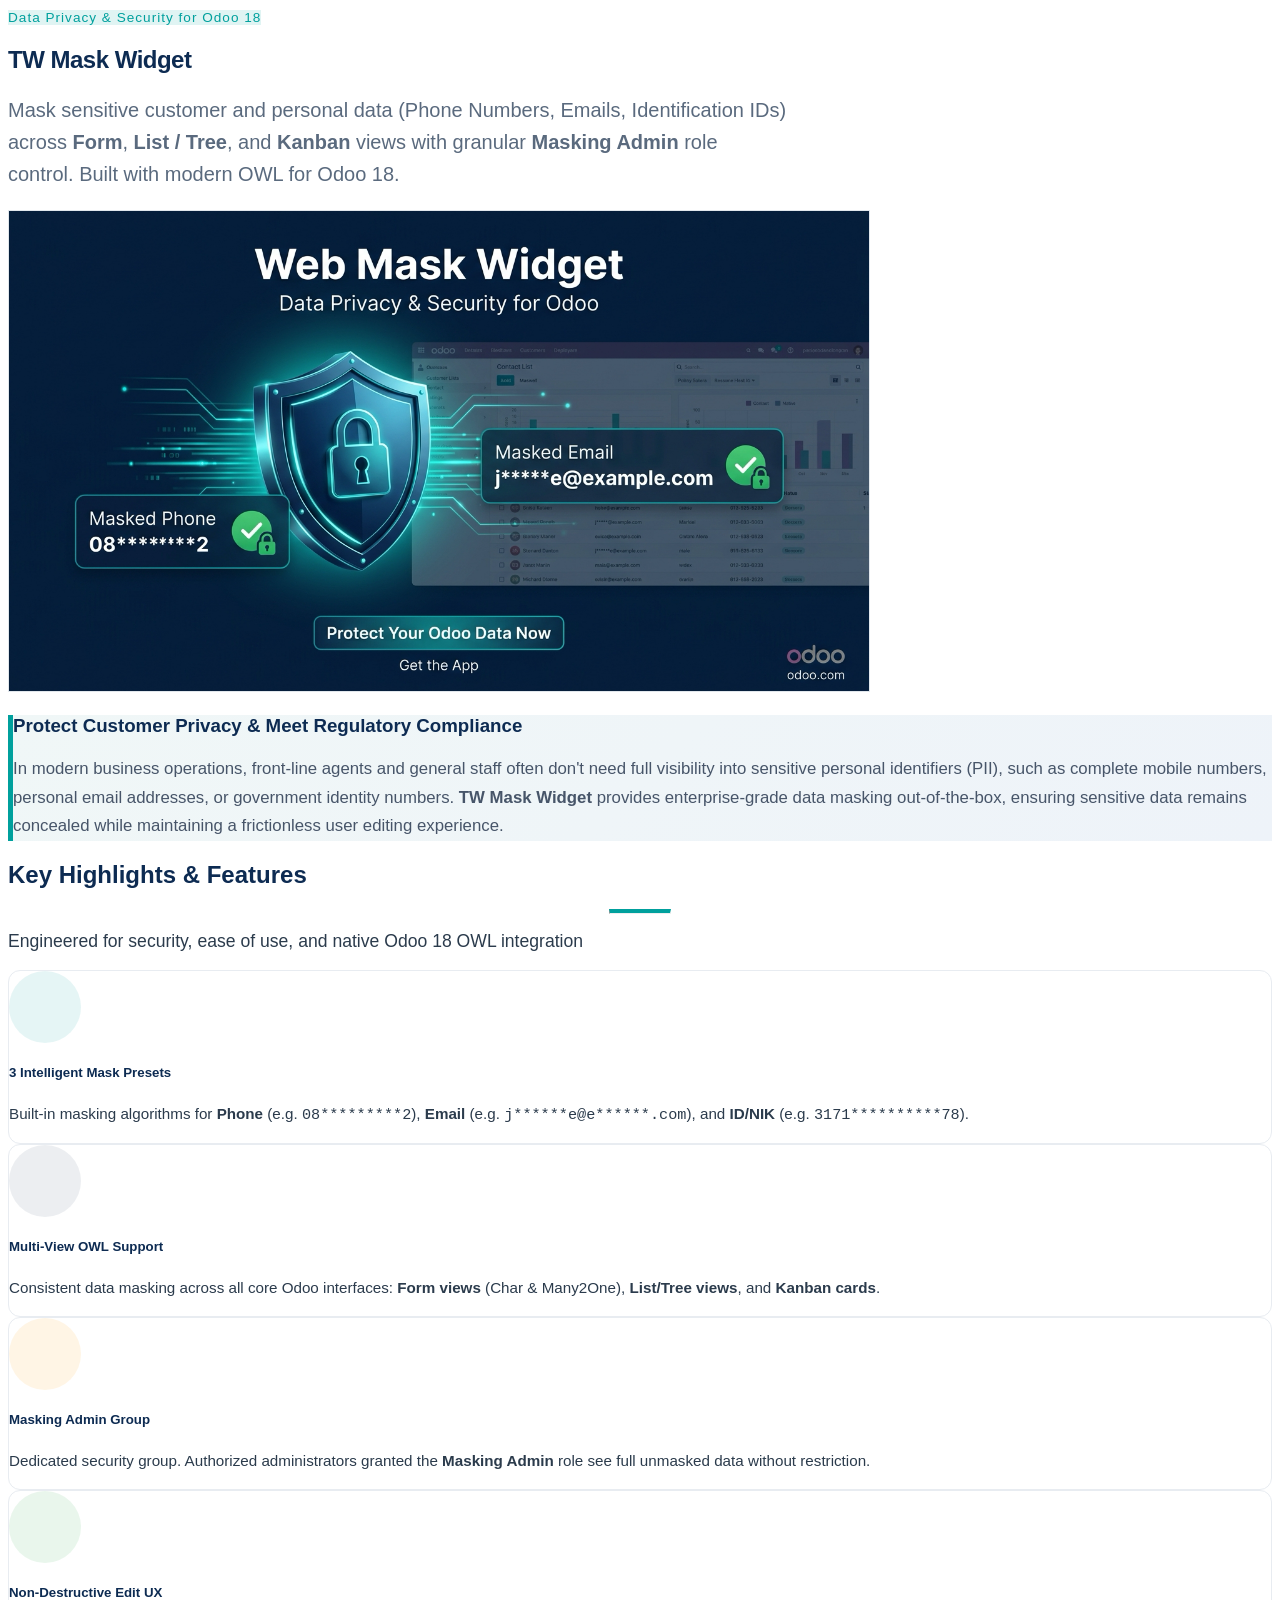
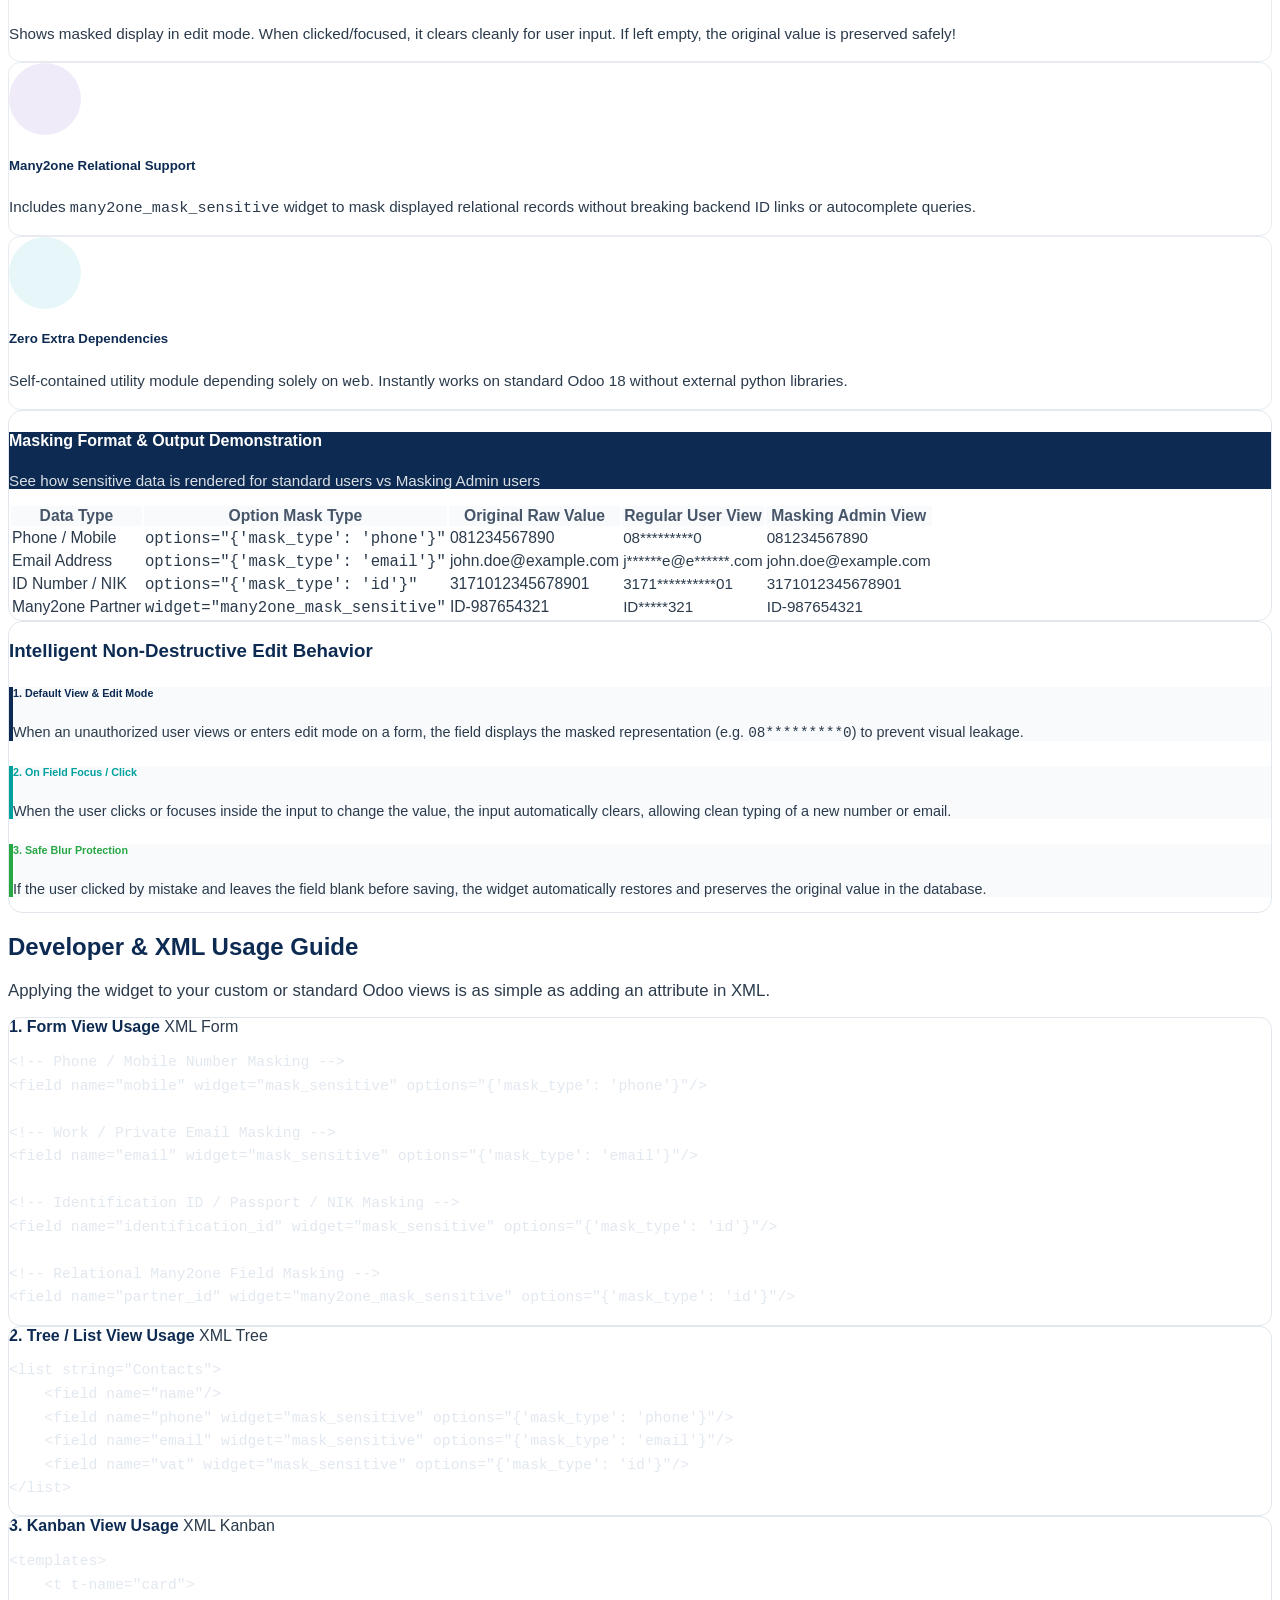
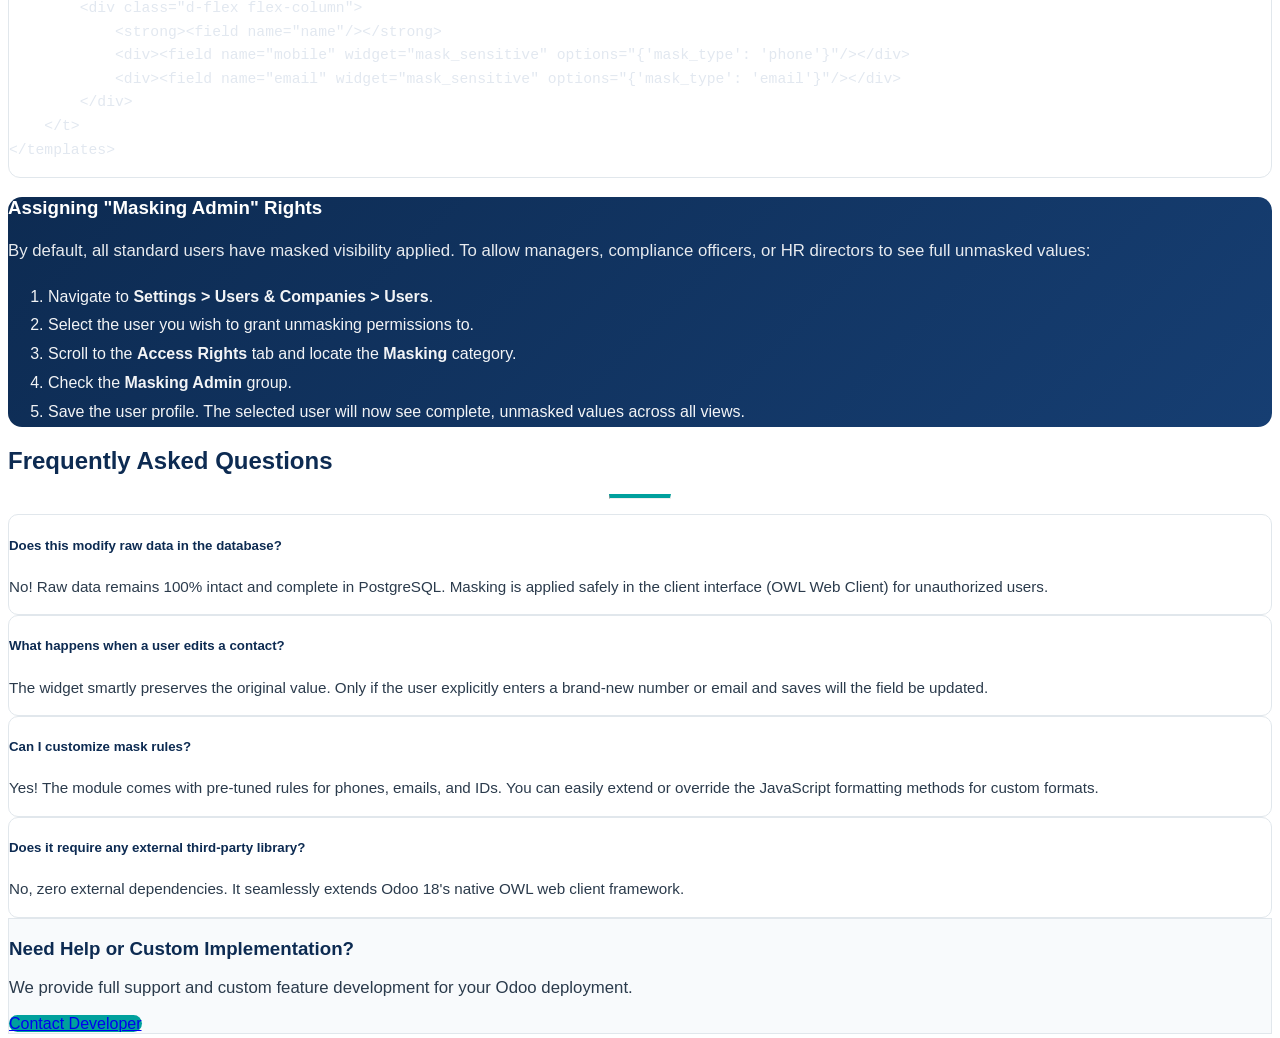
==== tw_mask_widget/static/description/index.html @ f4b7286c "ADD : Mask widget" ====
<!DOCTYPE html>
<html lang="en">
<head>
    <meta charset="UTF-8">
    <meta name="viewport" content="width=device-width, initial-scale=1.0">
    <title>TW Mask Widget</title>
</head>
<body>
    <section class="container mt-5 mb-5" style="font-family: 'Inter', -apple-system, BlinkMacSystemFont, 'Segoe UI', Roboto, Helvetica, Arial, sans-serif; color: #2b3b4c;">
        
        <!-- Header / Hero Section -->
        <div class="row">
            <div class="col-12 text-center">
                <span class="badge badge-pill px-3 py-2 mb-3 text-uppercase font-weight-bold" style="background-color: rgba(0, 160, 157, 0.12); color: #00a09d; letter-spacing: 1px; font-size: 0.85rem;">
                    Data Privacy & Security for Odoo 18
                </span>
                <h1 class="display-4 font-weight-bold" style="color: #0d2b52; margin-bottom: 12px; letter-spacing: -0.5px;">
                    TW Mask Widget
                </h1>
                <p class="lead mx-auto" style="color: #5a6a7e; font-size: 1.25rem; max-width: 780px; line-height: 1.6;">
                    Mask sensitive customer and personal data (Phone Numbers, Emails, Identification IDs) across <strong>Form</strong>, <strong>List / Tree</strong>, and <strong>Kanban</strong> views with granular <strong>Masking Admin</strong> role control. Built with modern OWL for Odoo 18.
                </p>
                <div class="mt-4 text-center">
                    <img src="banner.png" alt="TW Mask Widget Banner" class="img-fluid rounded shadow-lg mx-auto d-block w-100" style="max-height: 480px; object-fit: cover; border: 1px solid #e1e7ec;" />
                </div>
            </div>
        </div>

        <!-- Value Proposition / Why this Module -->
        <div class="row mt-5 pt-3">
            <div class="col-lg-10 offset-lg-1">
                <div class="p-4 p-md-5 rounded shadow-sm" style="background: linear-gradient(135deg, #f0f7f7 0%, #eef3f9 100%); border-left: 5px solid #00a09d;">
                    <h3 class="font-weight-bold mb-3" style="color: #0d2b52;">
                        <i class="fa fa-shield mr-2" style="color: #00a09d;"></i> Protect Customer Privacy & Meet Regulatory Compliance
                    </h3>
                    <p style="font-size: 1.05rem; line-height: 1.7; color: #475569; margin-bottom: 0;">
                        In modern business operations, front-line agents and general staff often don't need full visibility into sensitive personal identifiers (PII), such as complete mobile numbers, personal email addresses, or government identity numbers. <strong>TW Mask Widget</strong> provides enterprise-grade data masking out-of-the-box, ensuring sensitive data remains concealed while maintaining a frictionless user editing experience.
                    </p>
                </div>
            </div>
        </div>

        <!-- Key Features Section -->
        <div class="row mt-5 pt-4">
            <div class="col-md-12 text-center mb-5">
                <h2 class="font-weight-bold" style="color: #0d2b52;">Key Highlights & Features</h2>
                <hr style="width: 60px; border-top: 4px solid #00a09d; margin: 15px auto;" />
                <p class="text-muted" style="font-size: 1.1rem;">Engineered for security, ease of use, and native Odoo 18 OWL integration</p>
            </div>

            <!-- Feature 1 -->
            <div class="col-md-4 mb-4">
                <div class="card h-100 shadow-sm border-0" style="transition: transform 0.25s ease, box-shadow 0.25s ease; border-radius: 12px; border: 1px solid #e8ecf1;" onmouseover="this.style.transform='translateY(-6px)'; this.style.boxShadow='0 12px 24px rgba(13,43,82,0.1)';" onmouseout="this.style.transform='translateY(0)'; this.style.boxShadow='0 .125rem .25rem rgba(0,0,0,.075)';">
                    <div class="card-body p-4 text-center">
                        <div class="d-inline-flex align-items-center justify-content-center mb-3" style="width: 72px; height: 72px; border-radius: 50%; background: rgba(0, 160, 157, 0.1);">
                            <i class="fa fa-eye-slash fa-2x" style="color: #00a09d;"></i>
                        </div>
                        <h5 class="font-weight-bold mb-2" style="color: #0d2b52;">3 Intelligent Mask Presets</h5>
                        <p class="text-muted" style="font-size: 0.95rem; line-height: 1.6;">
                            Built-in masking algorithms for <strong>Phone</strong> (e.g. <code>08*********2</code>), <strong>Email</strong> (e.g. <code>j******e@e******.com</code>), and <strong>ID/NIK</strong> (e.g. <code>3171**********78</code>).
                        </p>
                    </div>
                </div>
            </div>

            <!-- Feature 2 -->
            <div class="col-md-4 mb-4">
                <div class="card h-100 shadow-sm border-0" style="transition: transform 0.25s ease, box-shadow 0.25s ease; border-radius: 12px; border: 1px solid #e8ecf1;" onmouseover="this.style.transform='translateY(-6px)'; this.style.boxShadow='0 12px 24px rgba(13,43,82,0.1)';" onmouseout="this.style.transform='translateY(0)'; this.style.boxShadow='0 .125rem .25rem rgba(0,0,0,.075)';">
                    <div class="card-body p-4 text-center">
                        <div class="d-inline-flex align-items-center justify-content-center mb-3" style="width: 72px; height: 72px; border-radius: 50%; background: rgba(13, 43, 82, 0.08);">
                            <i class="fa fa-desktop fa-2x" style="color: #0d2b52;"></i>
                        </div>
                        <h5 class="font-weight-bold mb-2" style="color: #0d2b52;">Multi-View OWL Support</h5>
                        <p class="text-muted" style="font-size: 0.95rem; line-height: 1.6;">
                            Consistent data masking across all core Odoo interfaces: <strong>Form views</strong> (Char & Many2One), <strong>List/Tree views</strong>, and <strong>Kanban cards</strong>.
                        </p>
                    </div>
                </div>
            </div>

            <!-- Feature 3 -->
            <div class="col-md-4 mb-4">
                <div class="card h-100 shadow-sm border-0" style="transition: transform 0.25s ease, box-shadow 0.25s ease; border-radius: 12px; border: 1px solid #e8ecf1;" onmouseover="this.style.transform='translateY(-6px)'; this.style.boxShadow='0 12px 24px rgba(13,43,82,0.1)';" onmouseout="this.style.transform='translateY(0)'; this.style.boxShadow='0 .125rem .25rem rgba(0,0,0,.075)';">
                    <div class="card-body p-4 text-center">
                        <div class="d-inline-flex align-items-center justify-content-center mb-3" style="width: 72px; height: 72px; border-radius: 50%; background: rgba(255, 152, 0, 0.1);">
                            <i class="fa fa-user-secret fa-2x" style="color: #ff9800;"></i>
                        </div>
                        <h5 class="font-weight-bold mb-2" style="color: #0d2b52;">Masking Admin Group</h5>
                        <p class="text-muted" style="font-size: 0.95rem; line-height: 1.6;">
                            Dedicated security group. Authorized administrators granted the <strong>Masking Admin</strong> role see full unmasked data without restriction.
                        </p>
                    </div>
                </div>
            </div>

            <!-- Feature 4 -->
            <div class="col-md-4 mb-4">
                <div class="card h-100 shadow-sm border-0" style="transition: transform 0.25s ease, box-shadow 0.25s ease; border-radius: 12px; border: 1px solid #e8ecf1;" onmouseover="this.style.transform='translateY(-6px)'; this.style.boxShadow='0 12px 24px rgba(13,43,82,0.1)';" onmouseout="this.style.transform='translateY(0)'; this.style.boxShadow='0 .125rem .25rem rgba(0,0,0,.075)';">
                    <div class="card-body p-4 text-center">
                        <div class="d-inline-flex align-items-center justify-content-center mb-3" style="width: 72px; height: 72px; border-radius: 50%; background: rgba(40, 167, 69, 0.1);">
                            <i class="fa fa-edit fa-2x" style="color: #28a745;"></i>
                        </div>
                        <h5 class="font-weight-bold mb-2" style="color: #0d2b52;">Non-Destructive Edit UX</h5>
                        <p class="text-muted" style="font-size: 0.95rem; line-height: 1.6;">
                            Shows masked display in edit mode. When clicked/focused, it clears cleanly for user input. If left empty, the original value is preserved safely!
                        </p>
                    </div>
                </div>
            </div>

            <!-- Feature 5 -->
            <div class="col-md-4 mb-4">
                <div class="card h-100 shadow-sm border-0" style="transition: transform 0.25s ease, box-shadow 0.25s ease; border-radius: 12px; border: 1px solid #e8ecf1;" onmouseover="this.style.transform='translateY(-6px)'; this.style.boxShadow='0 12px 24px rgba(13,43,82,0.1)';" onmouseout="this.style.transform='translateY(0)'; this.style.boxShadow='0 .125rem .25rem rgba(0,0,0,.075)';">
                    <div class="card-body p-4 text-center">
                        <div class="d-inline-flex align-items-center justify-content-center mb-3" style="width: 72px; height: 72px; border-radius: 50%; background: rgba(111, 66, 193, 0.1);">
                            <i class="fa fa-link fa-2x" style="color: #6f42c1;"></i>
                        </div>
                        <h5 class="font-weight-bold mb-2" style="color: #0d2b52;">Many2one Relational Support</h5>
                        <p class="text-muted" style="font-size: 0.95rem; line-height: 1.6;">
                            Includes <code>many2one_mask_sensitive</code> widget to mask displayed relational records without breaking backend ID links or autocomplete queries.
                        </p>
                    </div>
                </div>
            </div>

            <!-- Feature 6 -->
            <div class="col-md-4 mb-4">
                <div class="card h-100 shadow-sm border-0" style="transition: transform 0.25s ease, box-shadow 0.25s ease; border-radius: 12px; border: 1px solid #e8ecf1;" onmouseover="this.style.transform='translateY(-6px)'; this.style.boxShadow='0 12px 24px rgba(13,43,82,0.1)';" onmouseout="this.style.transform='translateY(0)'; this.style.boxShadow='0 .125rem .25rem rgba(0,0,0,.075)';">
                    <div class="card-body p-4 text-center">
                        <div class="d-inline-flex align-items-center justify-content-center mb-3" style="width: 72px; height: 72px; border-radius: 50%; background: rgba(23, 162, 184, 0.1);">
                            <i class="fa fa-bolt fa-2x" style="color: #17a2b8;"></i>
                        </div>
                        <h5 class="font-weight-bold mb-2" style="color: #0d2b52;">Zero Extra Dependencies</h5>
                        <p class="text-muted" style="font-size: 0.95rem; line-height: 1.6;">
                            Self-contained utility module depending solely on <code>web</code>. Instantly works on standard Odoo 18 without external python libraries.
                        </p>
                    </div>
                </div>
            </div>
        </div>

        <!-- Masking Demonstration Section -->
        <div class="row mt-5 pt-3">
            <div class="col-md-12">
                <div class="card shadow-sm border-0" style="border-radius: 14px; overflow: hidden; border: 1px solid #e1e7ec;">
                    <div class="card-header p-4" style="background: #0d2b52; color: #fff;">
                        <h4 class="font-weight-bold mb-1"><i class="fa fa-table mr-2" style="color: #00a09d;"></i> Masking Format & Output Demonstration</h4>
                        <p class="mb-0 text-light" style="font-size: 0.95rem; opacity: 0.85;">See how sensitive data is rendered for standard users vs Masking Admin users</p>
                    </div>
                    <div class="card-body p-0">
                        <div class="table-responsive">
                            <table class="table table-hover mb-0" style="font-size: 0.98rem;">
                                <thead style="background-color: #f8fafc; color: #475569;">
                                    <tr>
                                        <th class="p-3">Data Type</th>
                                        <th class="p-3">Option Mask Type</th>
                                        <th class="p-3">Original Raw Value</th>
                                        <th class="p-3">Regular User View</th>
                                        <th class="p-3">Masking Admin View</th>
                                    </tr>
                                </thead>
                                <tbody>
                                    <tr>
                                        <td class="p-3 align-middle font-weight-bold text-dark"><i class="fa fa-phone mr-2 text-info"></i> Phone / Mobile</td>
                                        <td class="p-3 align-middle"><code>options="{'mask_type': 'phone'}"</code></td>
                                        <td class="p-3 align-middle font-italic text-muted">081234567890</td>
                                        <td class="p-3 align-middle"><span class="badge badge-warning px-2 py-1" style="font-size: 0.95rem;">08*********0</span></td>
                                        <td class="p-3 align-middle"><span class="badge badge-success px-2 py-1" style="font-size: 0.95rem;">081234567890</span></td>
                                    </tr>
                                    <tr>
                                        <td class="p-3 align-middle font-weight-bold text-dark"><i class="fa fa-envelope mr-2 text-warning"></i> Email Address</td>
                                        <td class="p-3 align-middle"><code>options="{'mask_type': 'email'}"</code></td>
                                        <td class="p-3 align-middle font-italic text-muted">john.doe@example.com</td>
                                        <td class="p-3 align-middle"><span class="badge badge-warning px-2 py-1" style="font-size: 0.95rem;">j******e@e******.com</span></td>
                                        <td class="p-3 align-middle"><span class="badge badge-success px-2 py-1" style="font-size: 0.95rem;">john.doe@example.com</span></td>
                                    </tr>
                                    <tr>
                                        <td class="p-3 align-middle font-weight-bold text-dark"><i class="fa fa-id-card-o mr-2 text-danger"></i> ID Number / NIK</td>
                                        <td class="p-3 align-middle"><code>options="{'mask_type': 'id'}"</code></td>
                                        <td class="p-3 align-middle font-italic text-muted">3171012345678901</td>
                                        <td class="p-3 align-middle"><span class="badge badge-warning px-2 py-1" style="font-size: 0.95rem;">3171**********01</span></td>
                                        <td class="p-3 align-middle"><span class="badge badge-success px-2 py-1" style="font-size: 0.95rem;">3171012345678901</span></td>
                                    </tr>
                                    <tr>
                                        <td class="p-3 align-middle font-weight-bold text-dark"><i class="fa fa-link mr-2 text-primary"></i> Many2one Partner</td>
                                        <td class="p-3 align-middle"><code>widget="many2one_mask_sensitive"</code></td>
                                        <td class="p-3 align-middle font-italic text-muted">ID-987654321</td>
                                        <td class="p-3 align-middle"><span class="badge badge-warning px-2 py-1" style="font-size: 0.95rem;">ID*****321</span></td>
                                        <td class="p-3 align-middle"><span class="badge badge-success px-2 py-1" style="font-size: 0.95rem;">ID-987654321</span></td>
                                    </tr>
                                </tbody>
                            </table>
                        </div>
                    </div>
                </div>
            </div>
        </div>

        <!-- How It Works in Edit Mode -->
        <div class="row mt-5 pt-3">
            <div class="col-md-12">
                <div class="p-4 p-md-5 rounded shadow-sm" style="background: #ffffff; border: 1px solid #e1e7ec; border-radius: 14px;">
                    <h3 class="font-weight-bold mb-4" style="color: #0d2b52;">
                        <i class="fa fa-refresh mr-2" style="color: #00a09d;"></i> Intelligent Non-Destructive Edit Behavior
                    </h3>
                    <div class="row">
                        <div class="col-md-4 mb-3">
                            <div class="p-3 rounded h-100" style="background-color: #f8fafc; border-left: 4px solid #0d2b52;">
                                <h6 class="font-weight-bold" style="color: #0d2b52;">1. Default View & Edit Mode</h6>
                                <p class="text-muted mb-0" style="font-size: 0.9rem;">
                                    When an unauthorized user views or enters edit mode on a form, the field displays the masked representation (e.g. <code>08*********0</code>) to prevent visual leakage.
                                </p>
                            </div>
                        </div>
                        <div class="col-md-4 mb-3">
                            <div class="p-3 rounded h-100" style="background-color: #f8fafc; border-left: 4px solid #00a09d;">
                                <h6 class="font-weight-bold" style="color: #00a09d;">2. On Field Focus / Click</h6>
                                <p class="text-muted mb-0" style="font-size: 0.9rem;">
                                    When the user clicks or focuses inside the input to change the value, the input automatically clears, allowing clean typing of a new number or email.
                                </p>
                            </div>
                        </div>
                        <div class="col-md-4 mb-3">
                            <div class="p-3 rounded h-100" style="background-color: #f8fafc; border-left: 4px solid #28a745;">
                                <h6 class="font-weight-bold" style="color: #28a745;">3. Safe Blur Protection</h6>
                                <p class="text-muted mb-0" style="font-size: 0.9rem;">
                                    If the user clicked by mistake and leaves the field blank before saving, the widget automatically restores and preserves the original value in the database.
                                </p>
                            </div>
                        </div>
                    </div>
                </div>
            </div>
        </div>

        <!-- Technical Implementation & Code Snippets -->
        <div class="row mt-5 pt-3">
            <div class="col-md-12">
                <h2 class="font-weight-bold text-center mb-4" style="color: #0d2b52;">Developer & XML Usage Guide</h2>
                <p class="text-center text-muted mb-5" style="font-size: 1.05rem;">Applying the widget to your custom or standard Odoo views is as simple as adding an attribute in XML.</p>

                <!-- Code Example 1: Form View -->
                <div class="card shadow-sm border-0 mb-4" style="border-radius: 12px; border: 1px solid #e1e7ec; overflow: hidden;">
                    <div class="card-header bg-light d-flex align-items-center justify-content-between p-3">
                        <strong style="color: #0d2b52;"><i class="fa fa-code mr-2 text-primary"></i> 1. Form View Usage</strong>
                        <span class="badge badge-secondary">XML Form</span>
                    </div>
                    <div class="card-body p-0">
                        <pre class="bg-dark text-light p-4 mb-0" style="font-size: 0.92rem; overflow-x: auto; line-height: 1.6;"><code style="color: #e2e8f0;">&lt;!-- Phone / Mobile Number Masking --&gt;
&lt;field name="mobile" widget="mask_sensitive" options="{'mask_type': 'phone'}"/&gt;

&lt;!-- Work / Private Email Masking --&gt;
&lt;field name="email" widget="mask_sensitive" options="{'mask_type': 'email'}"/&gt;

&lt;!-- Identification ID / Passport / NIK Masking --&gt;
&lt;field name="identification_id" widget="mask_sensitive" options="{'mask_type': 'id'}"/&gt;

&lt;!-- Relational Many2one Field Masking --&gt;
&lt;field name="partner_id" widget="many2one_mask_sensitive" options="{'mask_type': 'id'}"/&gt;</code></pre>
                    </div>
                </div>

                <!-- Code Example 2: Tree / List View -->
                <div class="card shadow-sm border-0 mb-4" style="border-radius: 12px; border: 1px solid #e1e7ec; overflow: hidden;">
                    <div class="card-header bg-light d-flex align-items-center justify-content-between p-3">
                        <strong style="color: #0d2b52;"><i class="fa fa-list mr-2 text-success"></i> 2. Tree / List View Usage</strong>
                        <span class="badge badge-secondary">XML Tree</span>
                    </div>
                    <div class="card-body p-0">
                        <pre class="bg-dark text-light p-4 mb-0" style="font-size: 0.92rem; overflow-x: auto; line-height: 1.6;"><code style="color: #e2e8f0;">&lt;list string="Contacts"&gt;
    &lt;field name="name"/&gt;
    &lt;field name="phone" widget="mask_sensitive" options="{'mask_type': 'phone'}"/&gt;
    &lt;field name="email" widget="mask_sensitive" options="{'mask_type': 'email'}"/&gt;
    &lt;field name="vat" widget="mask_sensitive" options="{'mask_type': 'id'}"/&gt;
&lt;/list&gt;</code></pre>
                    </div>
                </div>

                <!-- Code Example 3: Kanban View -->
                <div class="card shadow-sm border-0 mb-4" style="border-radius: 12px; border: 1px solid #e1e7ec; overflow: hidden;">
                    <div class="card-header bg-light d-flex align-items-center justify-content-between p-3">
                        <strong style="color: #0d2b52;"><i class="fa fa-th-large mr-2 text-warning"></i> 3. Kanban View Usage</strong>
                        <span class="badge badge-secondary">XML Kanban</span>
                    </div>
                    <div class="card-body p-0">
                        <pre class="bg-dark text-light p-4 mb-0" style="font-size: 0.92rem; overflow-x: auto; line-height: 1.6;"><code style="color: #e2e8f0;">&lt;templates&gt;
    &lt;t t-name="card"&gt;
        &lt;div class="d-flex flex-column"&gt;
            &lt;strong&gt;&lt;field name="name"/&gt;&lt;/strong&gt;
            &lt;div&gt;&lt;field name="mobile" widget="mask_sensitive" options="{'mask_type': 'phone'}"/&gt;&lt;/div&gt;
            &lt;div&gt;&lt;field name="email" widget="mask_sensitive" options="{'mask_type': 'email'}"/&gt;&lt;/div&gt;
        &lt;/div&gt;
    &lt;/t&gt;
&lt;/templates&gt;</code></pre>
                    </div>
                </div>
            </div>
        </div>

        <!-- Security Setup / Masking Admin Guide -->
        <div class="row mt-5 pt-3">
            <div class="col-md-12">
                <div class="p-4 p-md-5 rounded shadow-sm" style="background: linear-gradient(135deg, #0d2b52 0%, #163e72 100%); color: #ffffff; border-radius: 14px;">
                    <h3 class="font-weight-bold mb-3">
                        <i class="fa fa-users mr-2" style="color: #00a09d;"></i> Assigning "Masking Admin" Rights
                    </h3>
                    <p style="font-size: 1.05rem; opacity: 0.9; line-height: 1.7;">
                        By default, all standard users have masked visibility applied. To allow managers, compliance officers, or HR directors to see full unmasked values:
                    </p>
                    <ol class="mt-3 pl-3" style="font-size: 1rem; line-height: 1.8; opacity: 0.95;">
                        <li>Navigate to <strong>Settings &gt; Users &amp; Companies &gt; Users</strong>.</li>
                        <li>Select the user you wish to grant unmasking permissions to.</li>
                        <li>Scroll to the <strong>Access Rights</strong> tab and locate the <strong>Masking</strong> category.</li>
                        <li>Check the <strong>Masking Admin</strong> group.</li>
                        <li>Save the user profile. The selected user will now see complete, unmasked values across all views.</li>
                    </ol>
                </div>
            </div>
        </div>

        <!-- FAQ Section -->
        <div class="row mt-5 pt-4">
            <div class="col-md-12 text-center mb-5">
                <h2 class="font-weight-bold" style="color: #0d2b52;">Frequently Asked Questions</h2>
                <hr style="width: 60px; border-top: 4px solid #00a09d; margin: 15px auto;" />
            </div>

            <div class="col-md-6 mb-4">
                <div class="card h-100 shadow-sm border-0 p-4" style="border-radius: 10px; border: 1px solid #e1e7ec;">
                    <h5 class="font-weight-bold" style="color: #0d2b52;"><i class="fa fa-question-circle text-info mr-2"></i> Does this modify raw data in the database?</h5>
                    <p class="text-muted mb-0" style="font-size: 0.95rem; line-height: 1.6;">
                        No! Raw data remains 100% intact and complete in PostgreSQL. Masking is applied safely in the client interface (OWL Web Client) for unauthorized users.
                    </p>
                </div>
            </div>

            <div class="col-md-6 mb-4">
                <div class="card h-100 shadow-sm border-0 p-4" style="border-radius: 10px; border: 1px solid #e1e7ec;">
                    <h5 class="font-weight-bold" style="color: #0d2b52;"><i class="fa fa-question-circle text-info mr-2"></i> What happens when a user edits a contact?</h5>
                    <p class="text-muted mb-0" style="font-size: 0.95rem; line-height: 1.6;">
                        The widget smartly preserves the original value. Only if the user explicitly enters a brand-new number or email and saves will the field be updated.
                    </p>
                </div>
            </div>

            <div class="col-md-6 mb-4">
                <div class="card h-100 shadow-sm border-0 p-4" style="border-radius: 10px; border: 1px solid #e1e7ec;">
                    <h5 class="font-weight-bold" style="color: #0d2b52;"><i class="fa fa-question-circle text-info mr-2"></i> Can I customize mask rules?</h5>
                    <p class="text-muted mb-0" style="font-size: 0.95rem; line-height: 1.6;">
                        Yes! The module comes with pre-tuned rules for phones, emails, and IDs. You can easily extend or override the JavaScript formatting methods for custom formats.
                    </p>
                </div>
            </div>

            <div class="col-md-6 mb-4">
                <div class="card h-100 shadow-sm border-0 p-4" style="border-radius: 10px; border: 1px solid #e1e7ec;">
                    <h5 class="font-weight-bold" style="color: #0d2b52;"><i class="fa fa-question-circle text-info mr-2"></i> Does it require any external third-party library?</h5>
                    <p class="text-muted mb-0" style="font-size: 0.95rem; line-height: 1.6;">
                        No, zero external dependencies. It seamlessly extends Odoo 18's native OWL web client framework.
                    </p>
                </div>
            </div>
        </div>

        <!-- Footer / Support Section -->
        <div class="row mt-5 pt-4 text-center">
            <div class="col-12">
                <div class="p-5 rounded" style="background: #f8fafc; border: 1px solid #e1e7ec;">
                    <h3 class="font-weight-bold" style="color: #0d2b52;">Need Help or Custom Implementation?</h3>
                    <p class="text-muted mt-2 mb-4" style="font-size: 1.05rem;">
                        We provide full support and custom feature development for your Odoo deployment.
                    </p>
                    <a href="https://www.linkedin.com/in/nagara-liong-50ab07136/" target="_blank" class="btn btn-lg px-5 py-3 font-weight-bold text-white shadow-sm" style="background-color: #00a09d; border-radius: 30px;">
                        <i class="fa fa-envelope-o mr-2"></i> Contact Developer
                    </a>
                </div>
            </div>
        </div>

    </section>
</body>
</html>
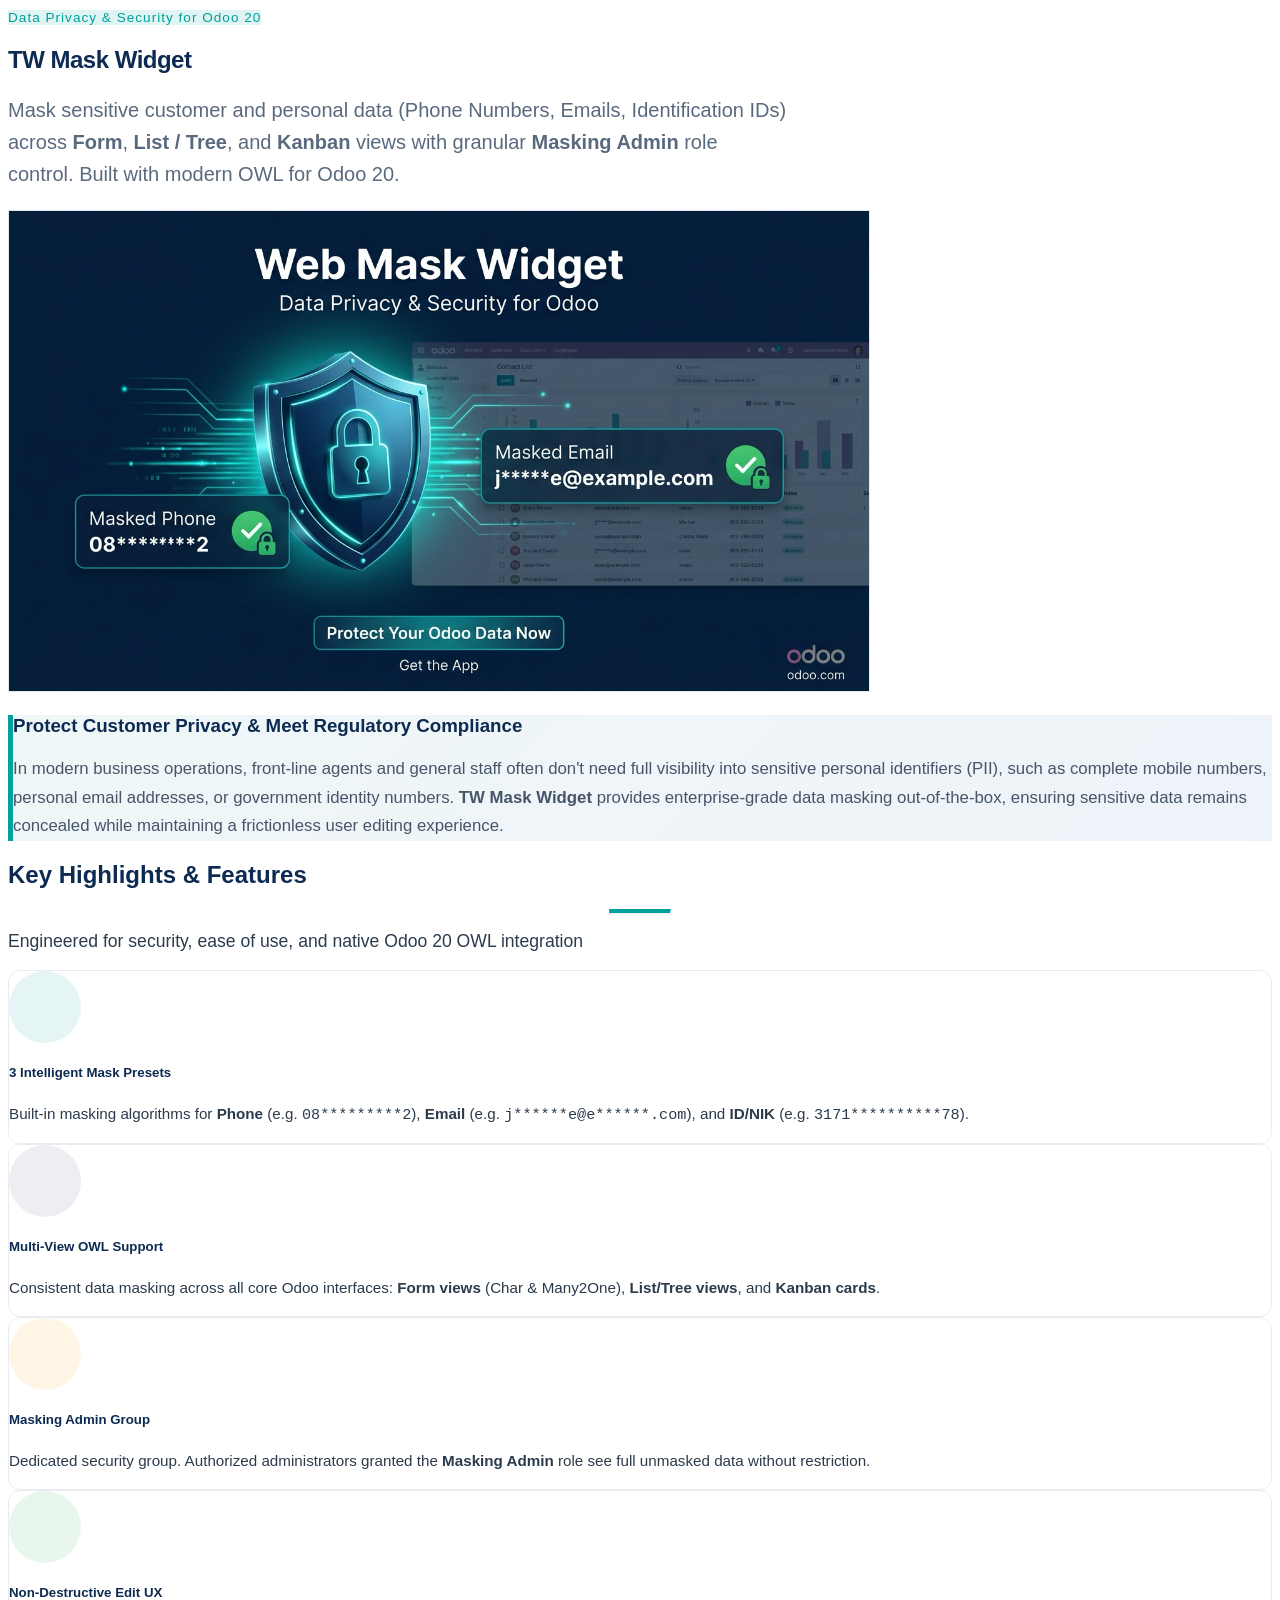
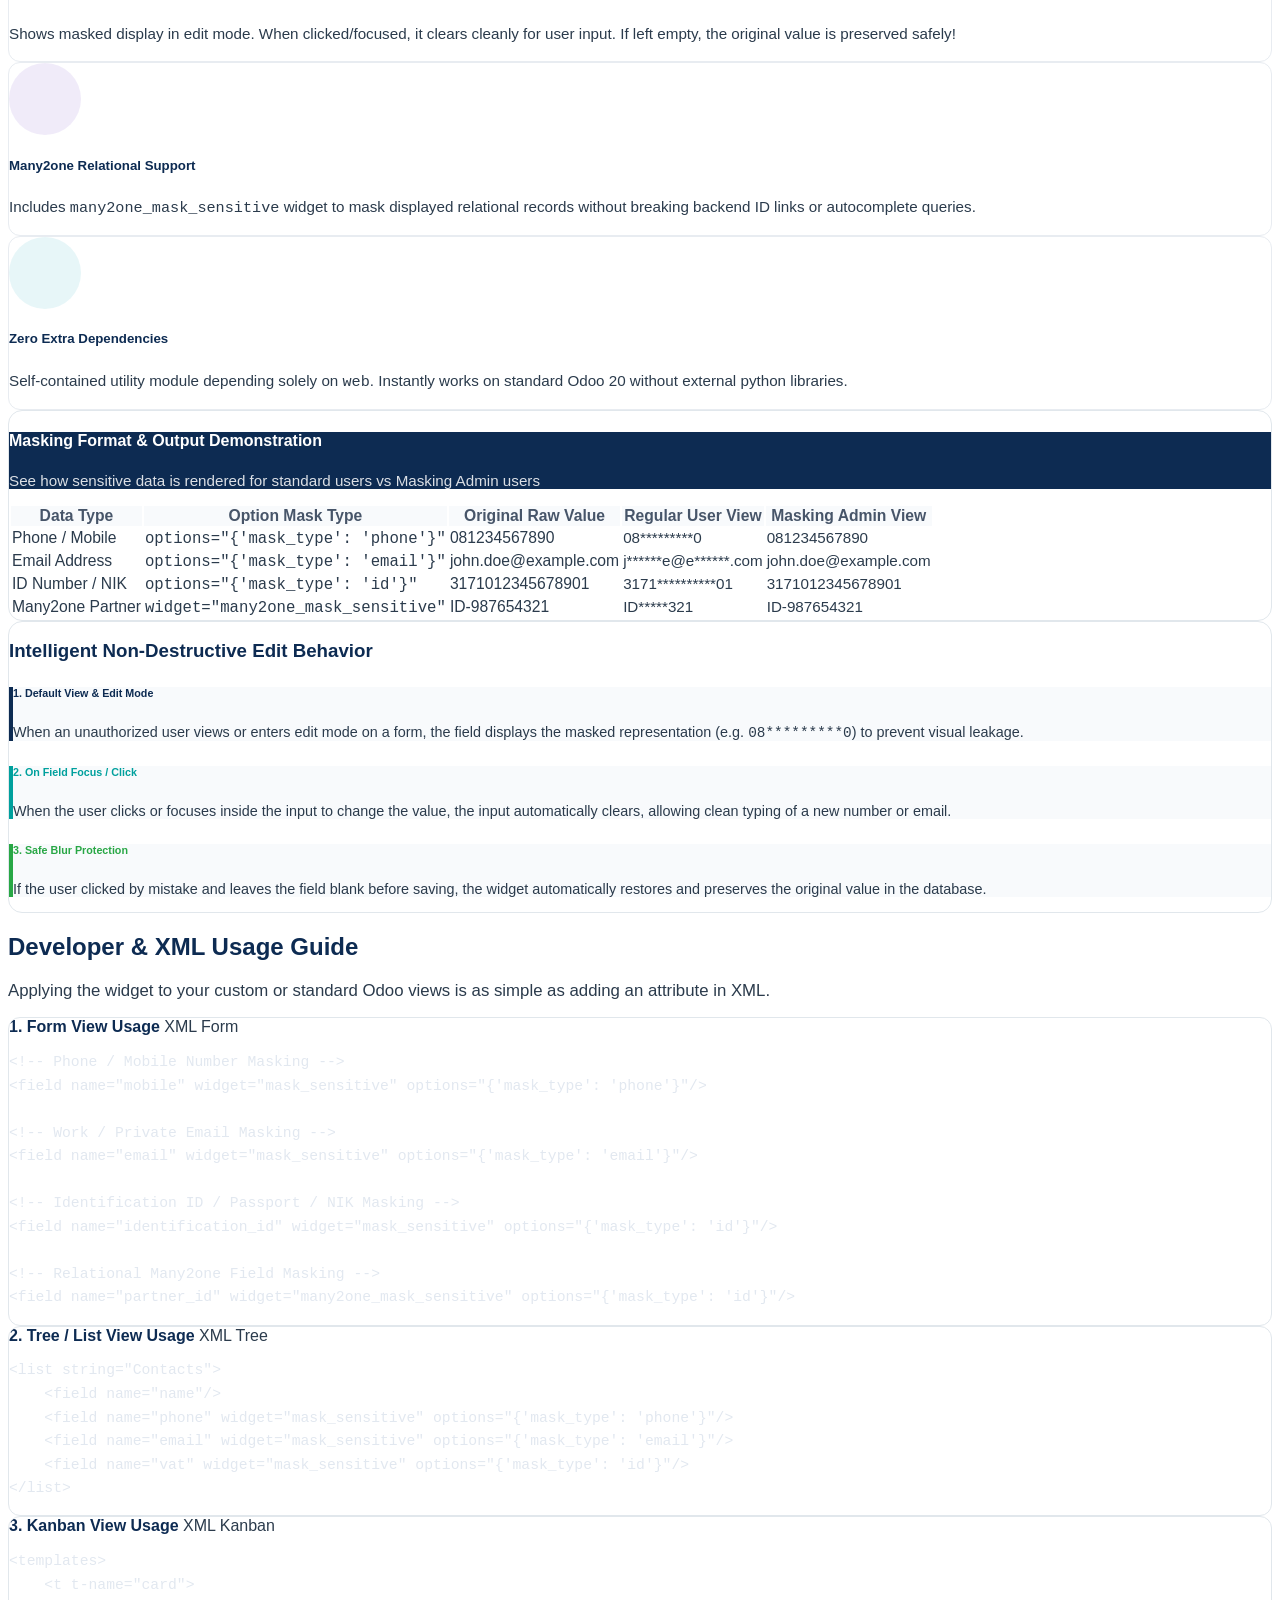
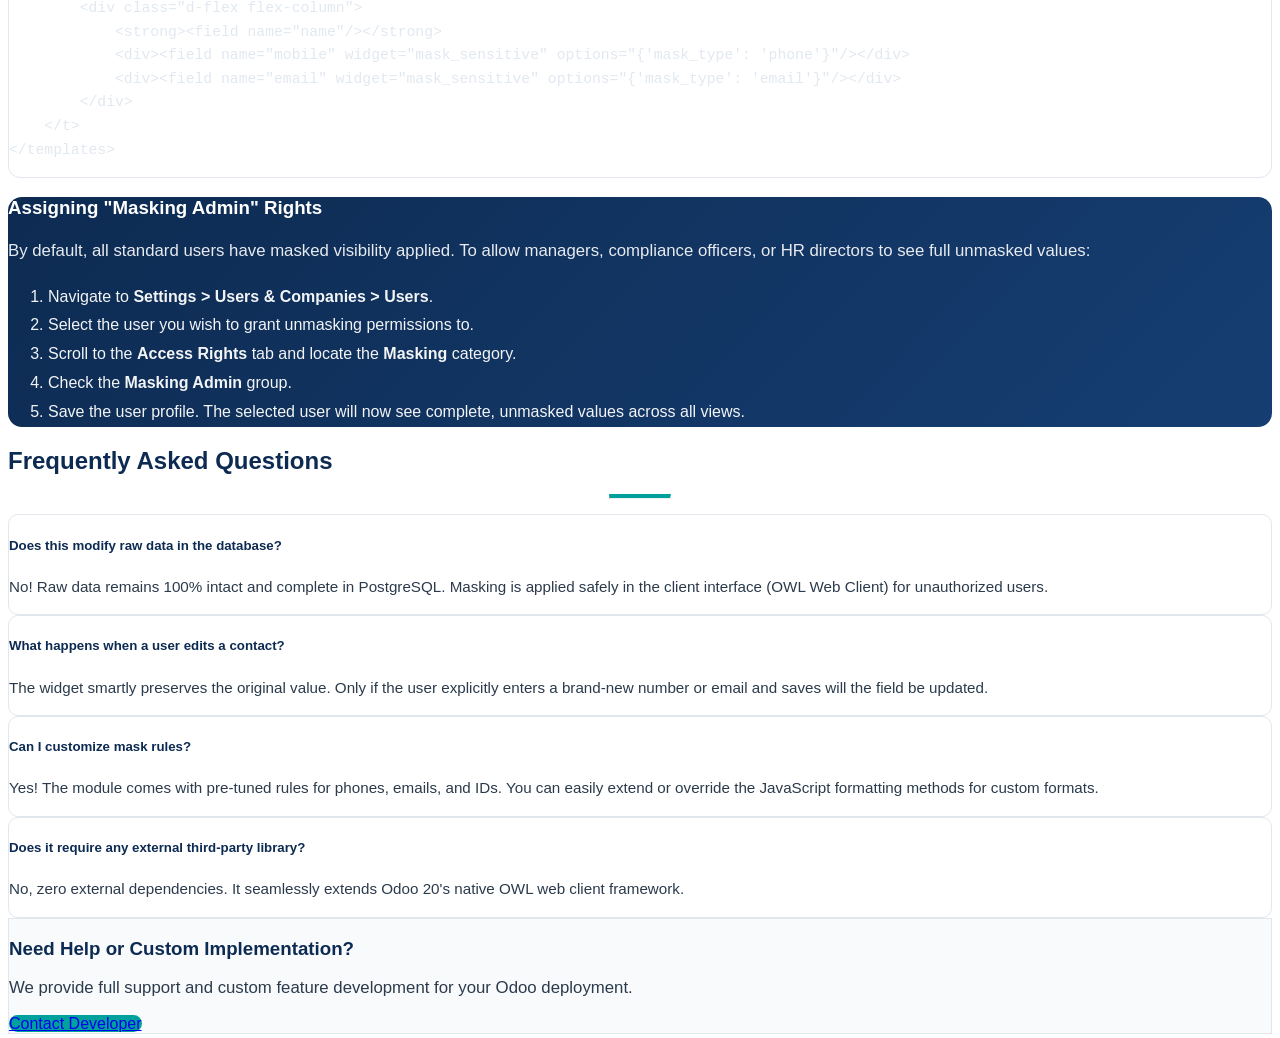
==== commit 2ff2547a: "ADD : Ver 20.0" ====
--- a/tw_mask_widget/static/description/index.html
+++ b/tw_mask_widget/static/description/index.html
@@ -12,13 +12,13 @@
         <div class="row">
             <div class="col-12 text-center">
                 <span class="badge badge-pill px-3 py-2 mb-3 text-uppercase font-weight-bold" style="background-color: rgba(0, 160, 157, 0.12); color: #00a09d; letter-spacing: 1px; font-size: 0.85rem;">
-                    Data Privacy & Security for Odoo 18
+                    Data Privacy & Security for Odoo 20
                 </span>
                 <h1 class="display-4 font-weight-bold" style="color: #0d2b52; margin-bottom: 12px; letter-spacing: -0.5px;">
                     TW Mask Widget
                 </h1>
                 <p class="lead mx-auto" style="color: #5a6a7e; font-size: 1.25rem; max-width: 780px; line-height: 1.6;">
-                    Mask sensitive customer and personal data (Phone Numbers, Emails, Identification IDs) across <strong>Form</strong>, <strong>List / Tree</strong>, and <strong>Kanban</strong> views with granular <strong>Masking Admin</strong> role control. Built with modern OWL for Odoo 18.
+                    Mask sensitive customer and personal data (Phone Numbers, Emails, Identification IDs) across <strong>Form</strong>, <strong>List / Tree</strong>, and <strong>Kanban</strong> views with granular <strong>Masking Admin</strong> role control. Built with modern OWL for Odoo 20.
                 </p>
                 <div class="mt-4 text-center">
                     <img src="banner.png" alt="TW Mask Widget Banner" class="img-fluid rounded shadow-lg mx-auto d-block w-100" style="max-height: 480px; object-fit: cover; border: 1px solid #e1e7ec;" />
@@ -45,7 +45,7 @@
             <div class="col-md-12 text-center mb-5">
                 <h2 class="font-weight-bold" style="color: #0d2b52;">Key Highlights & Features</h2>
                 <hr style="width: 60px; border-top: 4px solid #00a09d; margin: 15px auto;" />
-                <p class="text-muted" style="font-size: 1.1rem;">Engineered for security, ease of use, and native Odoo 18 OWL integration</p>
+                <p class="text-muted" style="font-size: 1.1rem;">Engineered for security, ease of use, and native Odoo 20 OWL integration</p>
             </div>
 
             <!-- Feature 1 -->
@@ -132,7 +132,7 @@
                         </div>
                         <h5 class="font-weight-bold mb-2" style="color: #0d2b52;">Zero Extra Dependencies</h5>
                         <p class="text-muted" style="font-size: 0.95rem; line-height: 1.6;">
-                            Self-contained utility module depending solely on <code>web</code>. Instantly works on standard Odoo 18 without external python libraries.
+                            Self-contained utility module depending solely on <code>web</code>. Instantly works on standard Odoo 20 without external python libraries.
                         </p>
                     </div>
                 </div>
@@ -356,7 +356,7 @@
                 <div class="card h-100 shadow-sm border-0 p-4" style="border-radius: 10px; border: 1px solid #e1e7ec;">
                     <h5 class="font-weight-bold" style="color: #0d2b52;"><i class="fa fa-question-circle text-info mr-2"></i> Does it require any external third-party library?</h5>
                     <p class="text-muted mb-0" style="font-size: 0.95rem; line-height: 1.6;">
-                        No, zero external dependencies. It seamlessly extends Odoo 18's native OWL web client framework.
+                        No, zero external dependencies. It seamlessly extends Odoo 20's native OWL web client framework.
                     </p>
                 </div>
             </div>
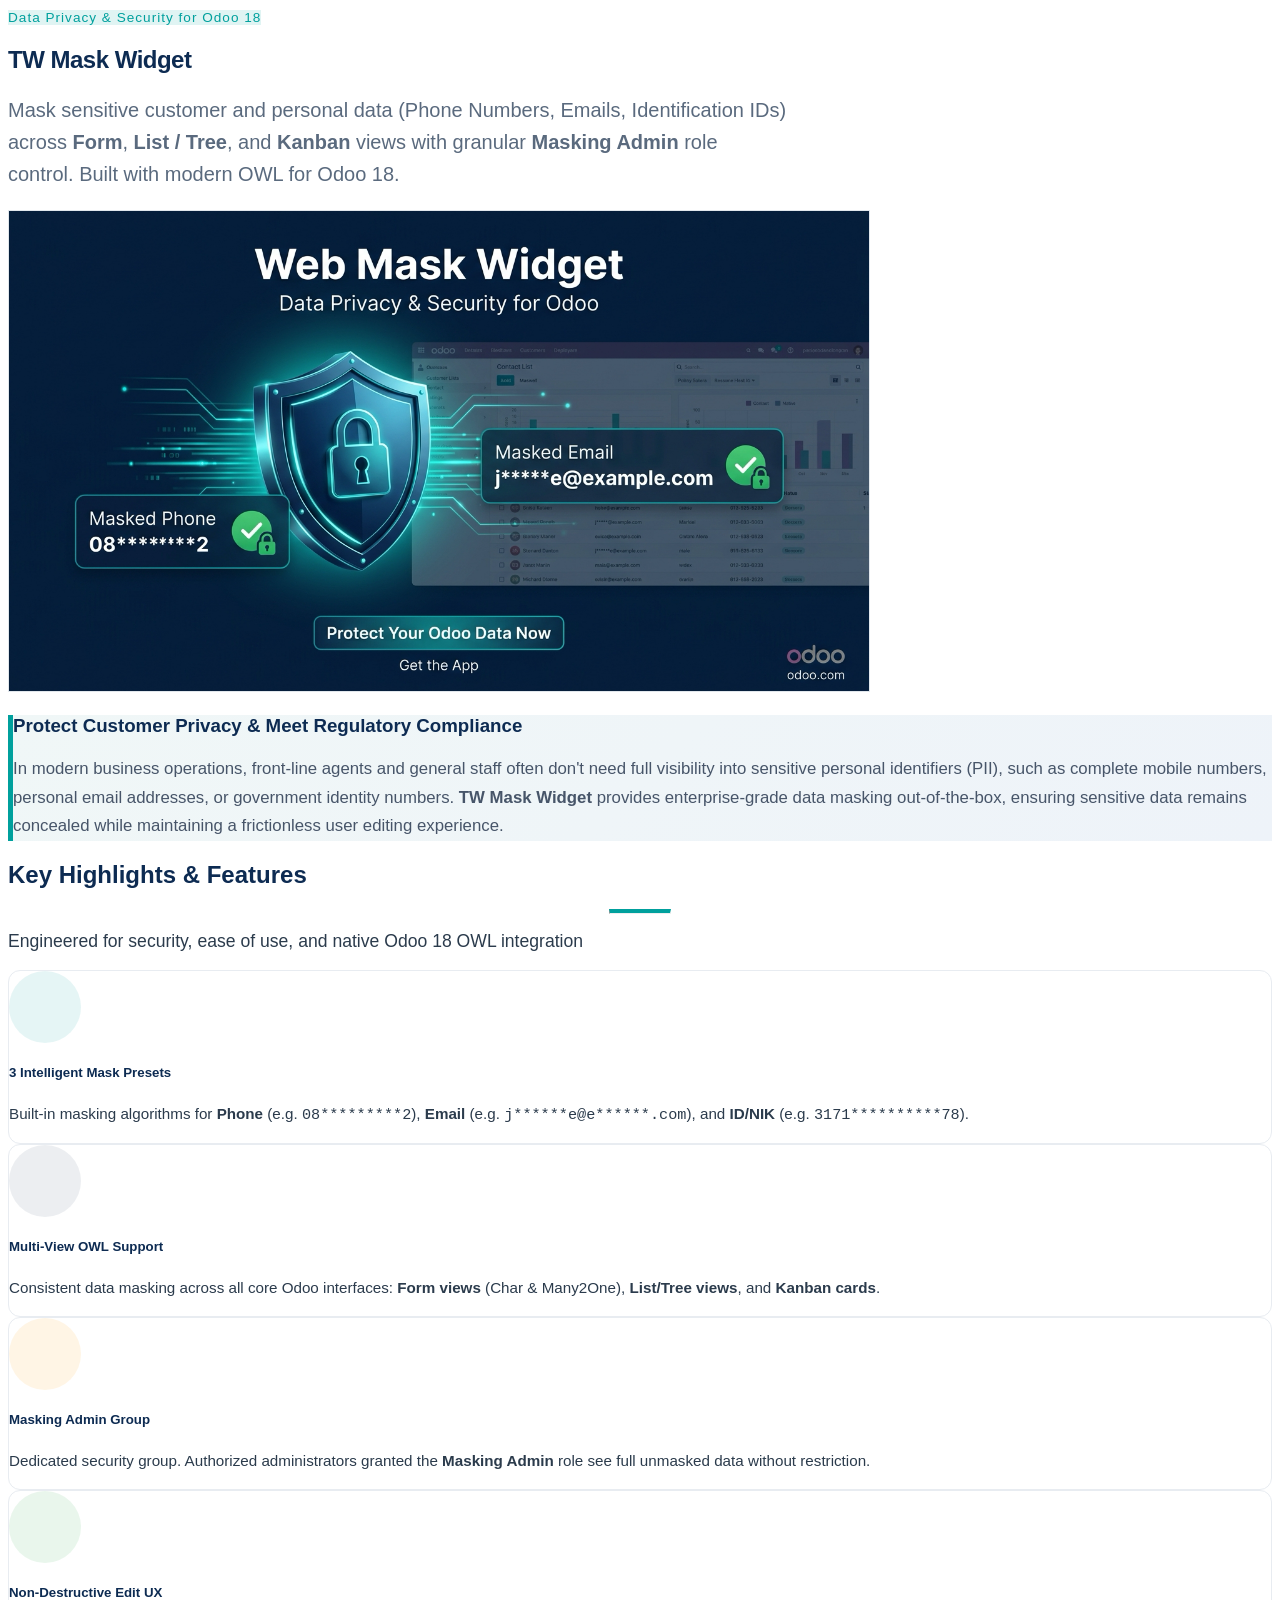
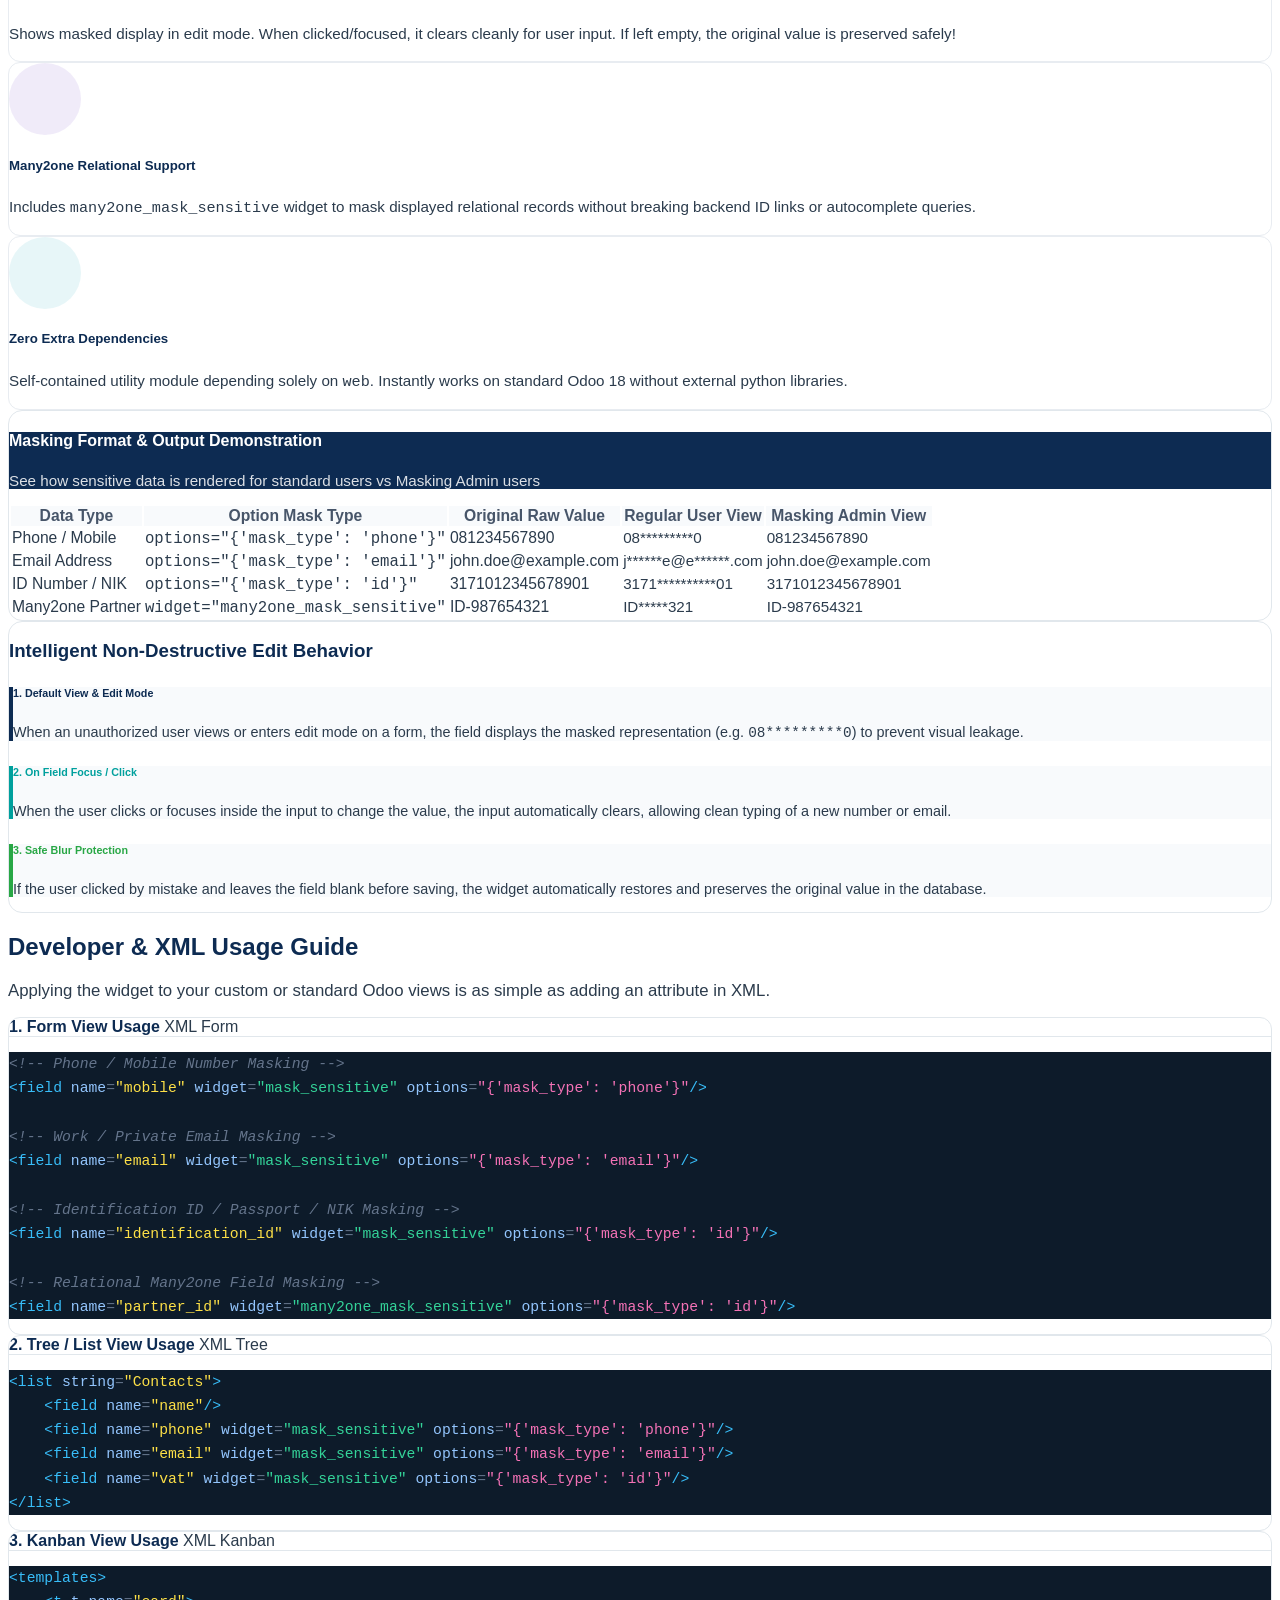
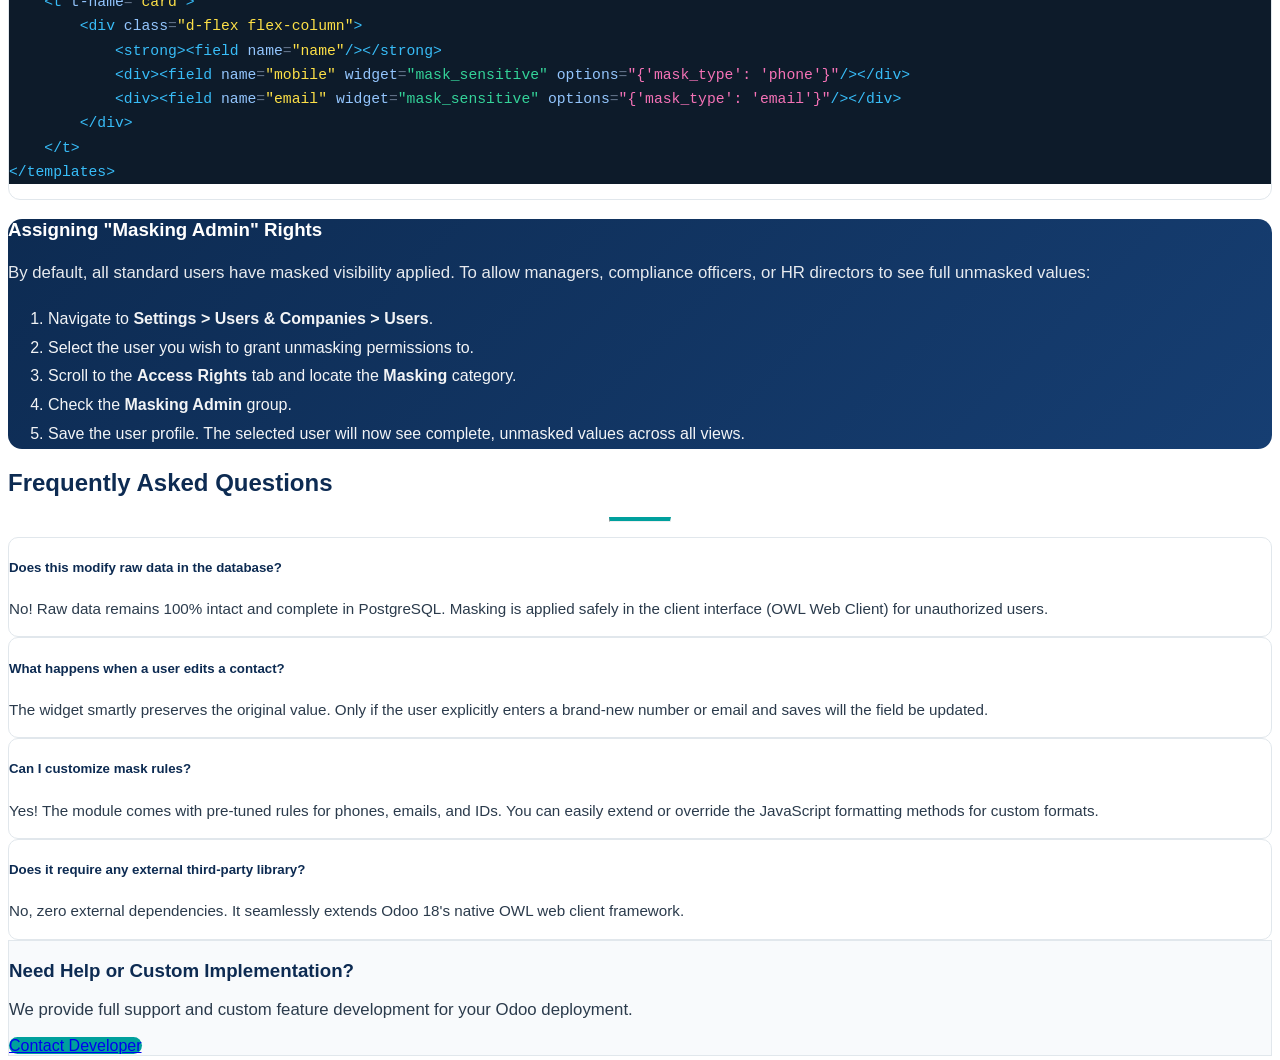
==== commit 53253dcb: "FIX : Index view" ====
--- a/tw_mask_widget/static/description/index.html
+++ b/tw_mask_widget/static/description/index.html
@@ -7,18 +7,27 @@
 </head>
 <body>
     <section class="container mt-5 mb-5" style="font-family: 'Inter', -apple-system, BlinkMacSystemFont, 'Segoe UI', Roboto, Helvetica, Arial, sans-serif; color: #2b3b4c;">
+        <style>
+            pre code {
+                background-color: transparent !important;
+                background: transparent !important;
+                border: none !important;
+                box-shadow: none !important;
+                padding: 0 !important;
+            }
+        </style>
         
         <!-- Header / Hero Section -->
         <div class="row">
             <div class="col-12 text-center">
                 <span class="badge badge-pill px-3 py-2 mb-3 text-uppercase font-weight-bold" style="background-color: rgba(0, 160, 157, 0.12); color: #00a09d; letter-spacing: 1px; font-size: 0.85rem;">
-                    Data Privacy & Security for Odoo 20
+                    Data Privacy & Security for Odoo 18
                 </span>
                 <h1 class="display-4 font-weight-bold" style="color: #0d2b52; margin-bottom: 12px; letter-spacing: -0.5px;">
                     TW Mask Widget
                 </h1>
                 <p class="lead mx-auto" style="color: #5a6a7e; font-size: 1.25rem; max-width: 780px; line-height: 1.6;">
-                    Mask sensitive customer and personal data (Phone Numbers, Emails, Identification IDs) across <strong>Form</strong>, <strong>List / Tree</strong>, and <strong>Kanban</strong> views with granular <strong>Masking Admin</strong> role control. Built with modern OWL for Odoo 20.
+                    Mask sensitive customer and personal data (Phone Numbers, Emails, Identification IDs) across <strong>Form</strong>, <strong>List / Tree</strong>, and <strong>Kanban</strong> views with granular <strong>Masking Admin</strong> role control. Built with modern OWL for Odoo 18.
                 </p>
                 <div class="mt-4 text-center">
                     <img src="banner.png" alt="TW Mask Widget Banner" class="img-fluid rounded shadow-lg mx-auto d-block w-100" style="max-height: 480px; object-fit: cover; border: 1px solid #e1e7ec;" />
@@ -45,7 +54,7 @@
             <div class="col-md-12 text-center mb-5">
                 <h2 class="font-weight-bold" style="color: #0d2b52;">Key Highlights & Features</h2>
                 <hr style="width: 60px; border-top: 4px solid #00a09d; margin: 15px auto;" />
-                <p class="text-muted" style="font-size: 1.1rem;">Engineered for security, ease of use, and native Odoo 20 OWL integration</p>
+                <p class="text-muted" style="font-size: 1.1rem;">Engineered for security, ease of use, and native Odoo 18 OWL integration</p>
             </div>
 
             <!-- Feature 1 -->
@@ -132,7 +141,7 @@
                         </div>
                         <h5 class="font-weight-bold mb-2" style="color: #0d2b52;">Zero Extra Dependencies</h5>
                         <p class="text-muted" style="font-size: 0.95rem; line-height: 1.6;">
-                            Self-contained utility module depending solely on <code>web</code>. Instantly works on standard Odoo 20 without external python libraries.
+                            Self-contained utility module depending solely on <code>web</code>. Instantly works on standard Odoo 18 without external python libraries.
                         </p>
                     </div>
                 </div>
@@ -241,57 +250,57 @@
 
                 <!-- Code Example 1: Form View -->
                 <div class="card shadow-sm border-0 mb-4" style="border-radius: 12px; border: 1px solid #e1e7ec; overflow: hidden;">
-                    <div class="card-header bg-light d-flex align-items-center justify-content-between p-3">
+                    <div class="card-header bg-light d-flex align-items-center justify-content-between p-3" style="border-bottom: 1px solid #e1e7ec;">
                         <strong style="color: #0d2b52;"><i class="fa fa-code mr-2 text-primary"></i> 1. Form View Usage</strong>
                         <span class="badge badge-secondary">XML Form</span>
                     </div>
                     <div class="card-body p-0">
-                        <pre class="bg-dark text-light p-4 mb-0" style="font-size: 0.92rem; overflow-x: auto; line-height: 1.6;"><code style="color: #e2e8f0;">&lt;!-- Phone / Mobile Number Masking --&gt;
-&lt;field name="mobile" widget="mask_sensitive" options="{'mask_type': 'phone'}"/&gt;
-
-&lt;!-- Work / Private Email Masking --&gt;
-&lt;field name="email" widget="mask_sensitive" options="{'mask_type': 'email'}"/&gt;
-
-&lt;!-- Identification ID / Passport / NIK Masking --&gt;
-&lt;field name="identification_id" widget="mask_sensitive" options="{'mask_type': 'id'}"/&gt;
-
-&lt;!-- Relational Many2one Field Masking --&gt;
-&lt;field name="partner_id" widget="many2one_mask_sensitive" options="{'mask_type': 'id'}"/&gt;</code></pre>
+                        <pre class="p-4 mb-0" style="background-color: #0d1b2a !important; font-size: 0.92rem; overflow-x: auto; line-height: 1.65; font-family: 'SFMono-Regular', Consolas, Menlo, Monaco, monospace;"><code style="background: transparent !important; background-color: transparent !important; color: #e2e8f0 !important; padding: 0 !important; border: none !important; box-shadow: none !important; display: block; font-family: inherit;"><span style="color: #64748b; font-style: italic;">&lt;!-- Phone / Mobile Number Masking --&gt;</span>
+<span style="color: #38bdf8;">&lt;field</span> <span style="color: #93c5fd;">name</span><span style="color: #64748b;">=</span><span style="color: #fde047;">"mobile"</span> <span style="color: #93c5fd;">widget</span><span style="color: #64748b;">=</span><span style="color: #34d399;">"mask_sensitive"</span> <span style="color: #93c5fd;">options</span><span style="color: #64748b;">=</span><span style="color: #f472b6;">"{'mask_type': 'phone'}"</span><span style="color: #38bdf8;">/&gt;</span>
+
+<span style="color: #64748b; font-style: italic;">&lt;!-- Work / Private Email Masking --&gt;</span>
+<span style="color: #38bdf8;">&lt;field</span> <span style="color: #93c5fd;">name</span><span style="color: #64748b;">=</span><span style="color: #fde047;">"email"</span> <span style="color: #93c5fd;">widget</span><span style="color: #64748b;">=</span><span style="color: #34d399;">"mask_sensitive"</span> <span style="color: #93c5fd;">options</span><span style="color: #64748b;">=</span><span style="color: #f472b6;">"{'mask_type': 'email'}"</span><span style="color: #38bdf8;">/&gt;</span>
+
+<span style="color: #64748b; font-style: italic;">&lt;!-- Identification ID / Passport / NIK Masking --&gt;</span>
+<span style="color: #38bdf8;">&lt;field</span> <span style="color: #93c5fd;">name</span><span style="color: #64748b;">=</span><span style="color: #fde047;">"identification_id"</span> <span style="color: #93c5fd;">widget</span><span style="color: #64748b;">=</span><span style="color: #34d399;">"mask_sensitive"</span> <span style="color: #93c5fd;">options</span><span style="color: #64748b;">=</span><span style="color: #f472b6;">"{'mask_type': 'id'}"</span><span style="color: #38bdf8;">/&gt;</span>
+
+<span style="color: #64748b; font-style: italic;">&lt;!-- Relational Many2one Field Masking --&gt;</span>
+<span style="color: #38bdf8;">&lt;field</span> <span style="color: #93c5fd;">name</span><span style="color: #64748b;">=</span><span style="color: #fde047;">"partner_id"</span> <span style="color: #93c5fd;">widget</span><span style="color: #64748b;">=</span><span style="color: #34d399;">"many2one_mask_sensitive"</span> <span style="color: #93c5fd;">options</span><span style="color: #64748b;">=</span><span style="color: #f472b6;">"{'mask_type': 'id'}"</span><span style="color: #38bdf8;">/&gt;</span></code></pre>
                     </div>
                 </div>
 
                 <!-- Code Example 2: Tree / List View -->
                 <div class="card shadow-sm border-0 mb-4" style="border-radius: 12px; border: 1px solid #e1e7ec; overflow: hidden;">
-                    <div class="card-header bg-light d-flex align-items-center justify-content-between p-3">
+                    <div class="card-header bg-light d-flex align-items-center justify-content-between p-3" style="border-bottom: 1px solid #e1e7ec;">
                         <strong style="color: #0d2b52;"><i class="fa fa-list mr-2 text-success"></i> 2. Tree / List View Usage</strong>
                         <span class="badge badge-secondary">XML Tree</span>
                     </div>
                     <div class="card-body p-0">
-                        <pre class="bg-dark text-light p-4 mb-0" style="font-size: 0.92rem; overflow-x: auto; line-height: 1.6;"><code style="color: #e2e8f0;">&lt;list string="Contacts"&gt;
-    &lt;field name="name"/&gt;
-    &lt;field name="phone" widget="mask_sensitive" options="{'mask_type': 'phone'}"/&gt;
-    &lt;field name="email" widget="mask_sensitive" options="{'mask_type': 'email'}"/&gt;
-    &lt;field name="vat" widget="mask_sensitive" options="{'mask_type': 'id'}"/&gt;
-&lt;/list&gt;</code></pre>
+                        <pre class="p-4 mb-0" style="background-color: #0d1b2a !important; font-size: 0.92rem; overflow-x: auto; line-height: 1.65; font-family: 'SFMono-Regular', Consolas, Menlo, Monaco, monospace;"><code style="background: transparent !important; background-color: transparent !important; color: #e2e8f0 !important; padding: 0 !important; border: none !important; box-shadow: none !important; display: block; font-family: inherit;"><span style="color: #38bdf8;">&lt;list</span> <span style="color: #93c5fd;">string</span><span style="color: #64748b;">=</span><span style="color: #fde047;">"Contacts"</span><span style="color: #38bdf8;">&gt;</span>
+    <span style="color: #38bdf8;">&lt;field</span> <span style="color: #93c5fd;">name</span><span style="color: #64748b;">=</span><span style="color: #fde047;">"name"</span><span style="color: #38bdf8;">/&gt;</span>
+    <span style="color: #38bdf8;">&lt;field</span> <span style="color: #93c5fd;">name</span><span style="color: #64748b;">=</span><span style="color: #fde047;">"phone"</span> <span style="color: #93c5fd;">widget</span><span style="color: #64748b;">=</span><span style="color: #34d399;">"mask_sensitive"</span> <span style="color: #93c5fd;">options</span><span style="color: #64748b;">=</span><span style="color: #f472b6;">"{'mask_type': 'phone'}"</span><span style="color: #38bdf8;">/&gt;</span>
+    <span style="color: #38bdf8;">&lt;field</span> <span style="color: #93c5fd;">name</span><span style="color: #64748b;">=</span><span style="color: #fde047;">"email"</span> <span style="color: #93c5fd;">widget</span><span style="color: #64748b;">=</span><span style="color: #34d399;">"mask_sensitive"</span> <span style="color: #93c5fd;">options</span><span style="color: #64748b;">=</span><span style="color: #f472b6;">"{'mask_type': 'email'}"</span><span style="color: #38bdf8;">/&gt;</span>
+    <span style="color: #38bdf8;">&lt;field</span> <span style="color: #93c5fd;">name</span><span style="color: #64748b;">=</span><span style="color: #fde047;">"vat"</span> <span style="color: #93c5fd;">widget</span><span style="color: #64748b;">=</span><span style="color: #34d399;">"mask_sensitive"</span> <span style="color: #93c5fd;">options</span><span style="color: #64748b;">=</span><span style="color: #f472b6;">"{'mask_type': 'id'}"</span><span style="color: #38bdf8;">/&gt;</span>
+<span style="color: #38bdf8;">&lt;/list&gt;</span></code></pre>
                     </div>
                 </div>
 
                 <!-- Code Example 3: Kanban View -->
                 <div class="card shadow-sm border-0 mb-4" style="border-radius: 12px; border: 1px solid #e1e7ec; overflow: hidden;">
-                    <div class="card-header bg-light d-flex align-items-center justify-content-between p-3">
+                    <div class="card-header bg-light d-flex align-items-center justify-content-between p-3" style="border-bottom: 1px solid #e1e7ec;">
                         <strong style="color: #0d2b52;"><i class="fa fa-th-large mr-2 text-warning"></i> 3. Kanban View Usage</strong>
                         <span class="badge badge-secondary">XML Kanban</span>
                     </div>
                     <div class="card-body p-0">
-                        <pre class="bg-dark text-light p-4 mb-0" style="font-size: 0.92rem; overflow-x: auto; line-height: 1.6;"><code style="color: #e2e8f0;">&lt;templates&gt;
-    &lt;t t-name="card"&gt;
-        &lt;div class="d-flex flex-column"&gt;
-            &lt;strong&gt;&lt;field name="name"/&gt;&lt;/strong&gt;
-            &lt;div&gt;&lt;field name="mobile" widget="mask_sensitive" options="{'mask_type': 'phone'}"/&gt;&lt;/div&gt;
-            &lt;div&gt;&lt;field name="email" widget="mask_sensitive" options="{'mask_type': 'email'}"/&gt;&lt;/div&gt;
-        &lt;/div&gt;
-    &lt;/t&gt;
-&lt;/templates&gt;</code></pre>
+                        <pre class="p-4 mb-0" style="background-color: #0d1b2a !important; font-size: 0.92rem; overflow-x: auto; line-height: 1.65; font-family: 'SFMono-Regular', Consolas, Menlo, Monaco, monospace;"><code style="background: transparent !important; background-color: transparent !important; color: #e2e8f0 !important; padding: 0 !important; border: none !important; box-shadow: none !important; display: block; font-family: inherit;"><span style="color: #38bdf8;">&lt;templates&gt;</span>
+    <span style="color: #38bdf8;">&lt;t</span> <span style="color: #93c5fd;">t-name</span><span style="color: #64748b;">=</span><span style="color: #fde047;">"card"</span><span style="color: #38bdf8;">&gt;</span>
+        <span style="color: #38bdf8;">&lt;div</span> <span style="color: #93c5fd;">class</span><span style="color: #64748b;">=</span><span style="color: #fde047;">"d-flex flex-column"</span><span style="color: #38bdf8;">&gt;</span>
+            <span style="color: #38bdf8;">&lt;strong&gt;&lt;field</span> <span style="color: #93c5fd;">name</span><span style="color: #64748b;">=</span><span style="color: #fde047;">"name"</span><span style="color: #38bdf8;">/&gt;&lt;/strong&gt;</span>
+            <span style="color: #38bdf8;">&lt;div&gt;&lt;field</span> <span style="color: #93c5fd;">name</span><span style="color: #64748b;">=</span><span style="color: #fde047;">"mobile"</span> <span style="color: #93c5fd;">widget</span><span style="color: #64748b;">=</span><span style="color: #34d399;">"mask_sensitive"</span> <span style="color: #93c5fd;">options</span><span style="color: #64748b;">=</span><span style="color: #f472b6;">"{'mask_type': 'phone'}"</span><span style="color: #38bdf8;">/&gt;&lt;/div&gt;</span>
+            <span style="color: #38bdf8;">&lt;div&gt;&lt;field</span> <span style="color: #93c5fd;">name</span><span style="color: #64748b;">=</span><span style="color: #fde047;">"email"</span> <span style="color: #93c5fd;">widget</span><span style="color: #64748b;">=</span><span style="color: #34d399;">"mask_sensitive"</span> <span style="color: #93c5fd;">options</span><span style="color: #64748b;">=</span><span style="color: #f472b6;">"{'mask_type': 'email'}"</span><span style="color: #38bdf8;">/&gt;&lt;/div&gt;</span>
+        <span style="color: #38bdf8;">&lt;/div&gt;</span>
+    <span style="color: #38bdf8;">&lt;/t&gt;</span>
+<span style="color: #38bdf8;">&lt;/templates&gt;</span></code></pre>
                     </div>
                 </div>
             </div>
@@ -356,7 +365,7 @@
                 <div class="card h-100 shadow-sm border-0 p-4" style="border-radius: 10px; border: 1px solid #e1e7ec;">
                     <h5 class="font-weight-bold" style="color: #0d2b52;"><i class="fa fa-question-circle text-info mr-2"></i> Does it require any external third-party library?</h5>
                     <p class="text-muted mb-0" style="font-size: 0.95rem; line-height: 1.6;">
-                        No, zero external dependencies. It seamlessly extends Odoo 20's native OWL web client framework.
+                        No, zero external dependencies. It seamlessly extends Odoo 18's native OWL web client framework.
                     </p>
                 </div>
             </div>
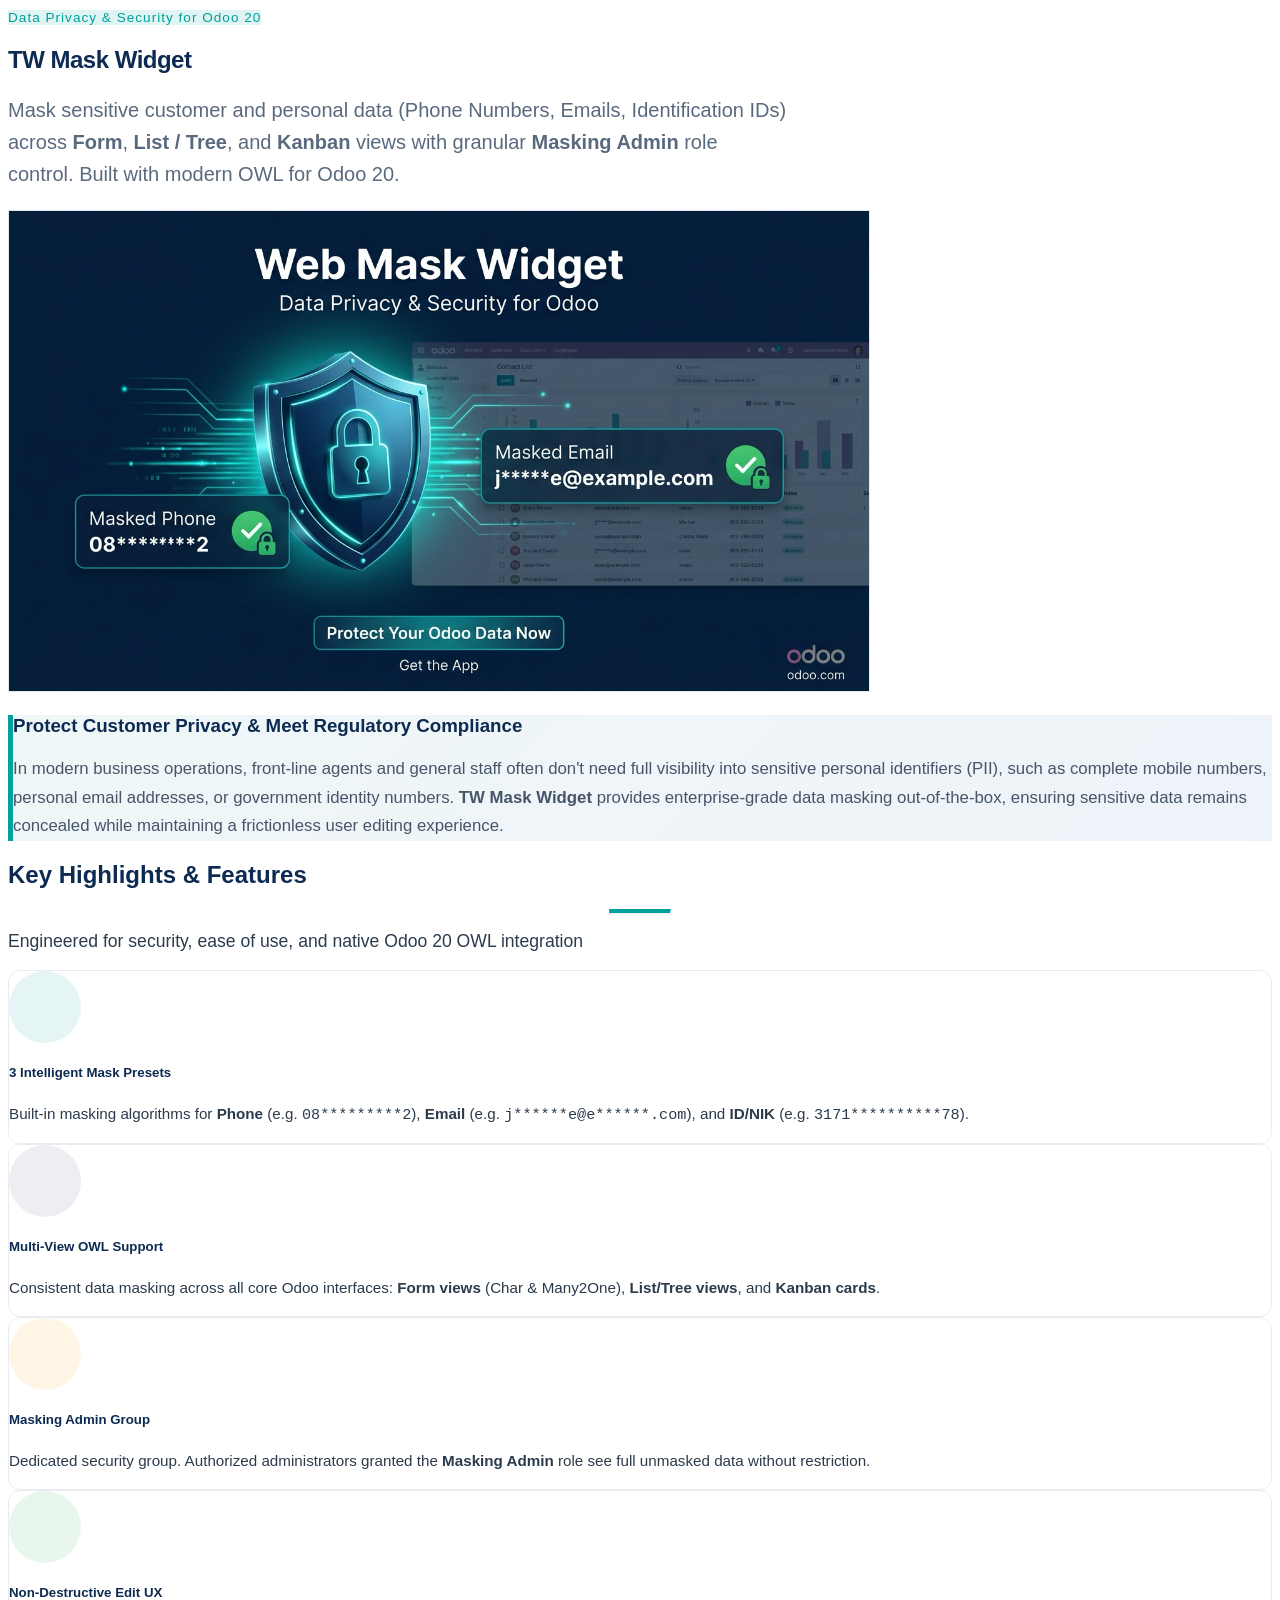
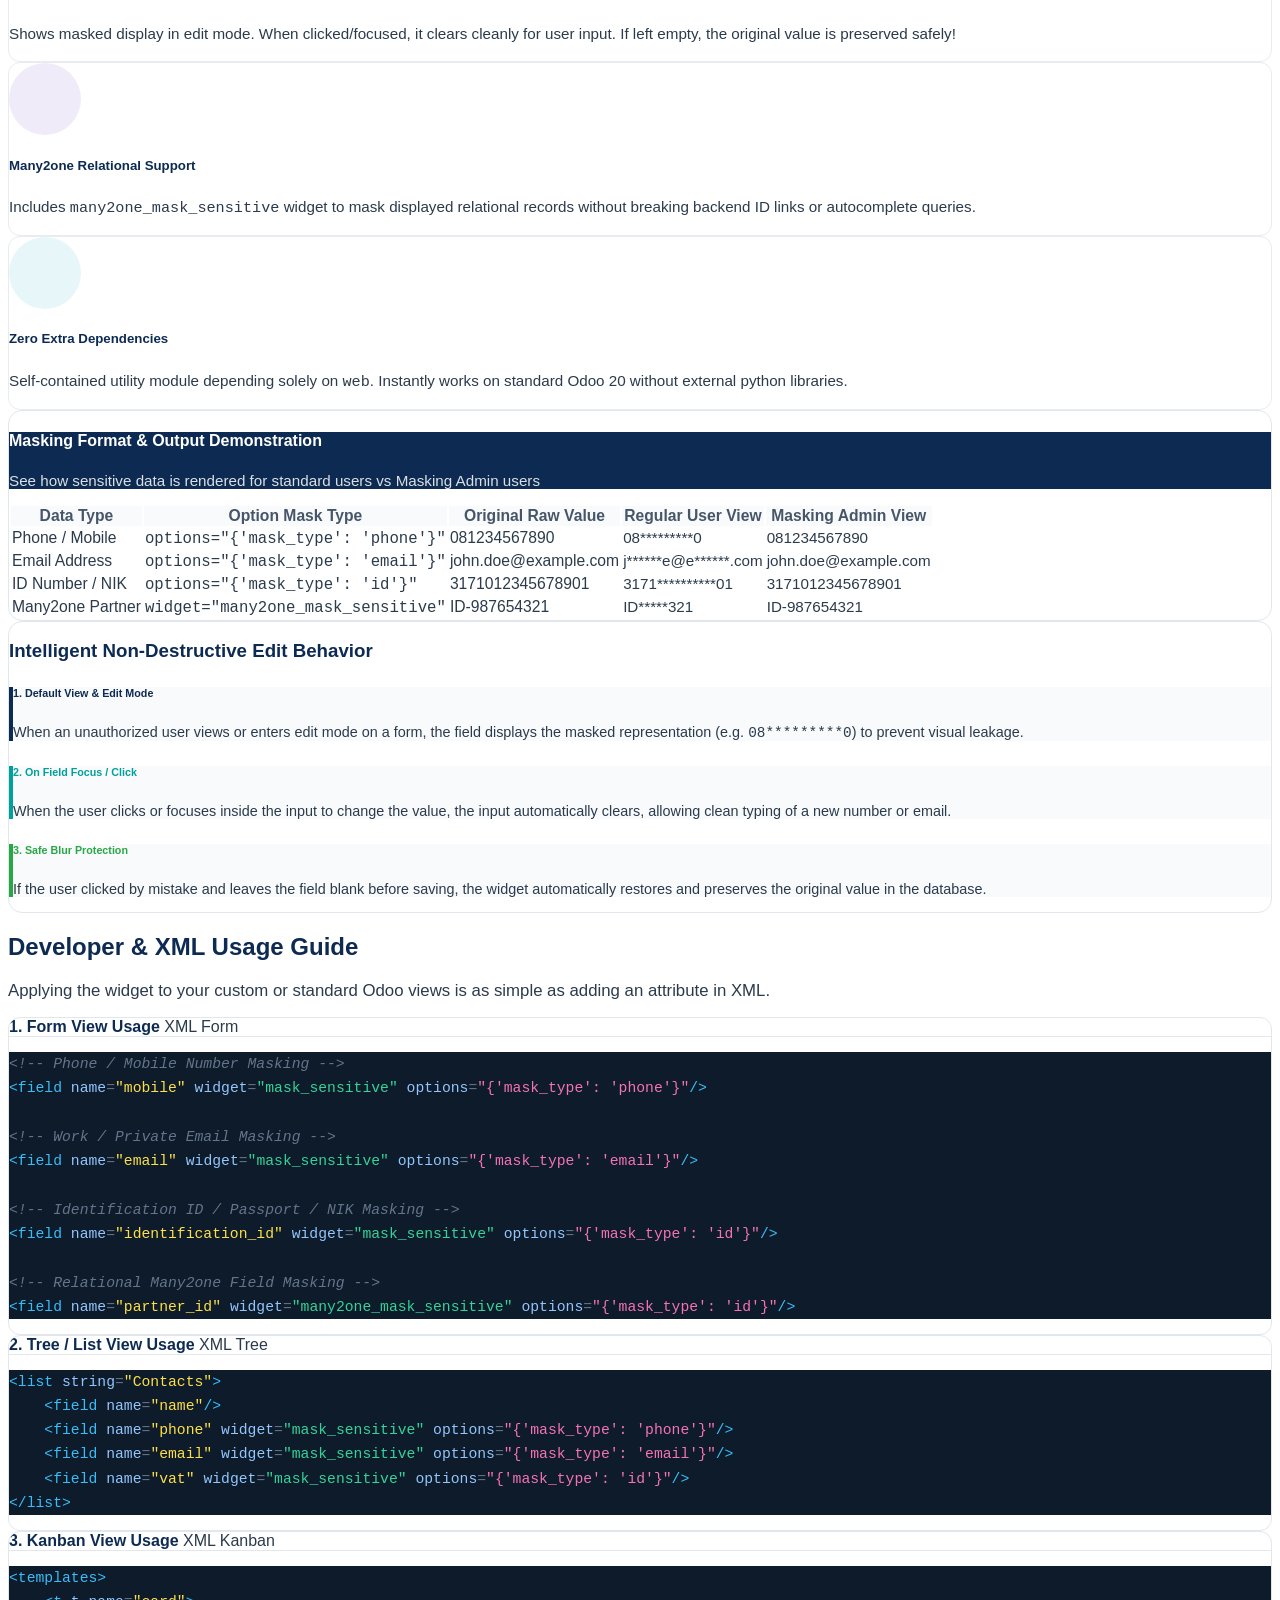
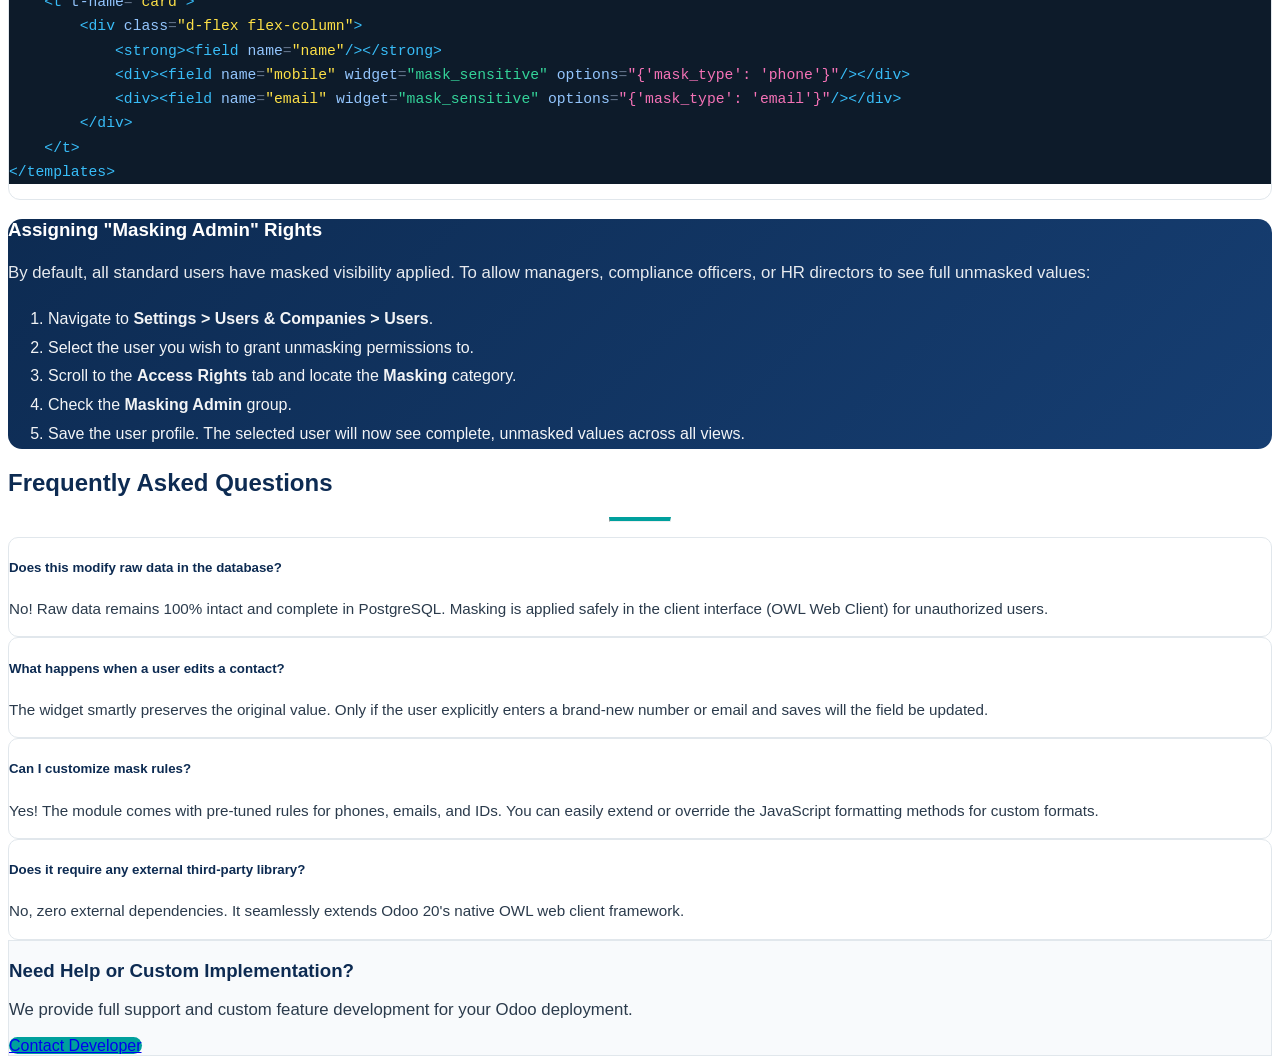
==== commit 9017ebe2: "FIX : Index view" ====
--- a/tw_mask_widget/static/description/index.html
+++ b/tw_mask_widget/static/description/index.html
@@ -21,13 +21,13 @@
         <div class="row">
             <div class="col-12 text-center">
                 <span class="badge badge-pill px-3 py-2 mb-3 text-uppercase font-weight-bold" style="background-color: rgba(0, 160, 157, 0.12); color: #00a09d; letter-spacing: 1px; font-size: 0.85rem;">
-                    Data Privacy & Security for Odoo 18
+                    Data Privacy & Security for Odoo 20
                 </span>
                 <h1 class="display-4 font-weight-bold" style="color: #0d2b52; margin-bottom: 12px; letter-spacing: -0.5px;">
                     TW Mask Widget
                 </h1>
                 <p class="lead mx-auto" style="color: #5a6a7e; font-size: 1.25rem; max-width: 780px; line-height: 1.6;">
-                    Mask sensitive customer and personal data (Phone Numbers, Emails, Identification IDs) across <strong>Form</strong>, <strong>List / Tree</strong>, and <strong>Kanban</strong> views with granular <strong>Masking Admin</strong> role control. Built with modern OWL for Odoo 18.
+                    Mask sensitive customer and personal data (Phone Numbers, Emails, Identification IDs) across <strong>Form</strong>, <strong>List / Tree</strong>, and <strong>Kanban</strong> views with granular <strong>Masking Admin</strong> role control. Built with modern OWL for Odoo 20.
                 </p>
                 <div class="mt-4 text-center">
                     <img src="banner.png" alt="TW Mask Widget Banner" class="img-fluid rounded shadow-lg mx-auto d-block w-100" style="max-height: 480px; object-fit: cover; border: 1px solid #e1e7ec;" />
@@ -54,7 +54,7 @@
             <div class="col-md-12 text-center mb-5">
                 <h2 class="font-weight-bold" style="color: #0d2b52;">Key Highlights & Features</h2>
                 <hr style="width: 60px; border-top: 4px solid #00a09d; margin: 15px auto;" />
-                <p class="text-muted" style="font-size: 1.1rem;">Engineered for security, ease of use, and native Odoo 18 OWL integration</p>
+                <p class="text-muted" style="font-size: 1.1rem;">Engineered for security, ease of use, and native Odoo 20 OWL integration</p>
             </div>
 
             <!-- Feature 1 -->
@@ -141,7 +141,7 @@
                         </div>
                         <h5 class="font-weight-bold mb-2" style="color: #0d2b52;">Zero Extra Dependencies</h5>
                         <p class="text-muted" style="font-size: 0.95rem; line-height: 1.6;">
-                            Self-contained utility module depending solely on <code>web</code>. Instantly works on standard Odoo 18 without external python libraries.
+                            Self-contained utility module depending solely on <code>web</code>. Instantly works on standard Odoo 20 without external python libraries.
                         </p>
                     </div>
                 </div>
@@ -365,7 +365,7 @@
                 <div class="card h-100 shadow-sm border-0 p-4" style="border-radius: 10px; border: 1px solid #e1e7ec;">
                     <h5 class="font-weight-bold" style="color: #0d2b52;"><i class="fa fa-question-circle text-info mr-2"></i> Does it require any external third-party library?</h5>
                     <p class="text-muted mb-0" style="font-size: 0.95rem; line-height: 1.6;">
-                        No, zero external dependencies. It seamlessly extends Odoo 18's native OWL web client framework.
+                        No, zero external dependencies. It seamlessly extends Odoo 20's native OWL web client framework.
                     </p>
                 </div>
             </div>
